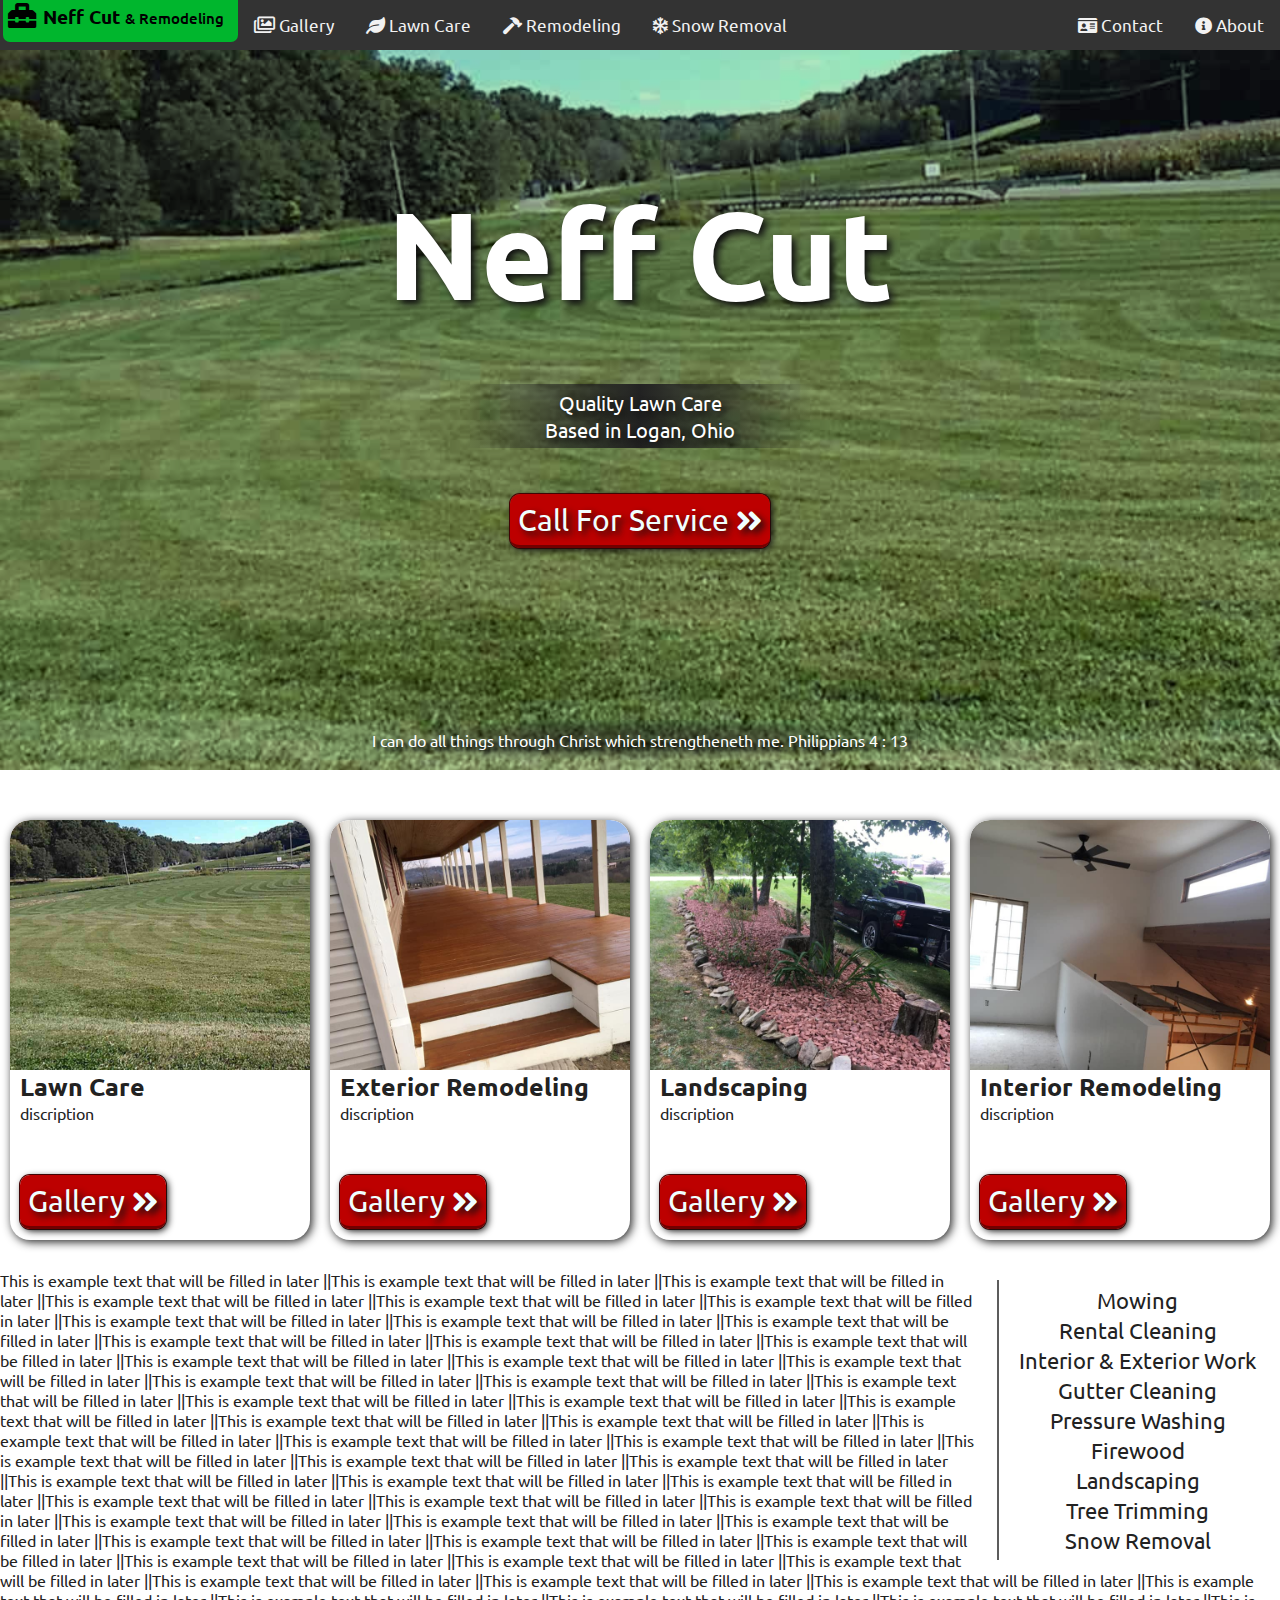
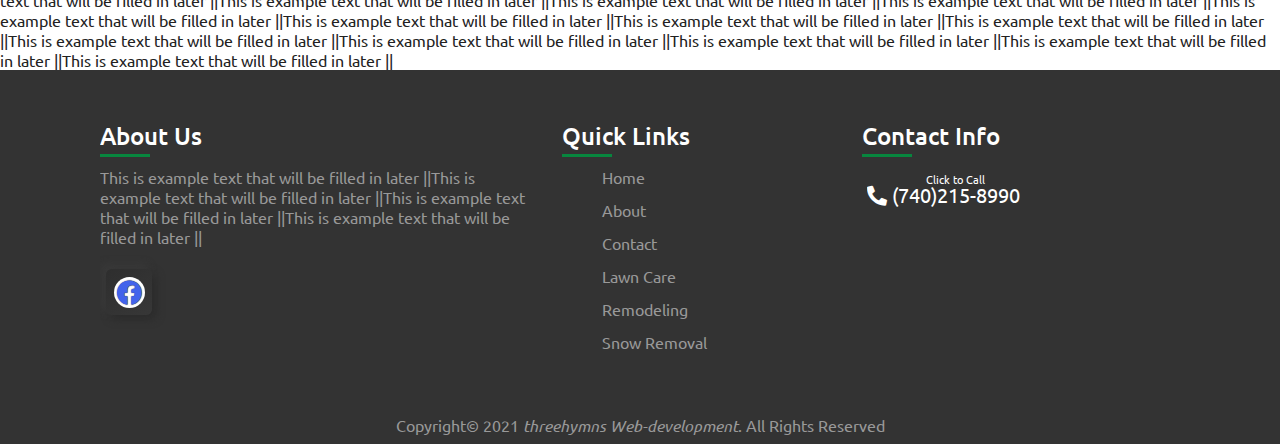
==== index.html @ cfd27150 "Added Gallery page and started work on About page" ====
<!DOCTYPE html>
<html lang="en">

<head>
    <meta charset="UTF-8">
    <meta name="viewport" content="width=device-width, initial-scale=1.0">
    <!-- Windows Tile -->
    <meta name="msapplication-TileColor" content="#aaa">
    <meta name="msapplication-TileImage" content="./favicon.svg">
    <!-- Link tags -->
    <link rel="stylesheet" href="./css/styles.css">
    <!--<link rel="stylesheet" type="text/css" src="./css/fontawsome.css"></link>-->
    <link rel="shortcut icon" href="./favicon.svg" type="image/x-icon">
    <link rel="apple-touch-icon" sizes="180x180" href="/apple-touch-icon.png">
    <link rel="icon" type="image/png" sizes="32x32" href="/favicon-32x32.png">
    <link rel="icon" type="image/png" sizes="16x16" href="/favicon-16x16.png">
    <link rel="manifest" href="/site.webmanifest">
    <!--[if IE]>
    <link rel="stylesheet" type="text/css" href="IE.css" />
    <![endif]-->

    <title>Neff Cut Lawn Care & Remodeling</title>
</head>

<body>


    <div class="topnav" id="myTopnav">
        <a href="./index.html" class="active"><i class="fa fa-toolbox fa-lg"></i> <b>Neff Cut </b><span
                class="small ">&amp; Remodeling</span></a>
        <a href="/gallery/"><i class="far fa-images"></i> Gallery</a>
        <a href="./lawn-care.html"><i class="fa fa-leaf"></i> Lawn Care</a>
        <a href="./remodeling.html"><i class="fa fa-hammer"></i> Remodeling</a>
        <a href="./snow-removal.html"><i class="far fa-snowflake fa-1x"></i> Snow Removal</a>
        <a href="./about.html" class="float-right"><i class="fa fa-info-circle"></i> About</a>
        <a href="./contact.html" class="float-right "><i class="fa fa-id-card"></i> Contact</a>
        <a href="javascript:void(0);" class="icon" onclick="menu()">
            <i class="fa fa-bars"><span style="position: absolute; color: transparent; opacity: 0;"
                    aria-haspopup="menu"> Click to Open Menu</span></i>
        </a>

        <script>
            function menu() {
                var x = document.getElementById("myTopnav");
                if (x.className === "topnav") {
                    x.className += "responsive";
                } else {
                    x.className = "topnav";
                }
            }
        </script>
    </div>

    <div class="main-content">
        <div class="hero">
            <h1>Neff Cut</h1>
            <summary>Quality Lawn Care<br> Based in Logan, Ohio</summary>
            <div><a href="# ">Call For Service <i class="fas fa-angle-double-right"></i></a></div>

            <div class="bible">
                <p class="bible-inner">I can do all things through Christ which strengtheneth me. Philippians 4 : 13</p>
            </div>

        </div>

        <div class="content">

            <div class="cards">
                <div class="item-card">
                    <div class="img">
                        <img src="./img/neff-cut-lawn.jpg" alt="" class="sixteen-to-nine">
                    </div>
                    <h2>Lawn Care</h2>
                    <p>discription</p>
                    <a href="#">Gallery <i class="fas fa-angle-double-right"></i></a>
                </div>
                <div class="item-card">
                    <div class="img ">
                        <img src="./img/Deck.jpg " alt="Deck">
                    </div>

                    <h2>Exterior Remodeling</h2>
                    <p>discription</p>
                    <a href="# ">Gallery <i class="fas fa-angle-double-right "></i></a>

                </div>
                <div class="item-card">
                    <div class="img ">
                        <img src="./img/Landscaping.jpg" alt=" ">
                    </div>

                    <h2>Landscaping</h2>
                    <p>discription</p>
                    <a href="#">Gallery <i class="fas fa-angle-double-right"></i></a>
                </div>
                <div class="item-card">
                    <div class="img">
                        <img src="./img/interior-remodeling.jpg" alt="">
                    </div>

                    <h2>Interior Remodeling</h2>
                    <p>discription</p>
                    <a href="# ">Gallery <i class="fas fa-angle-double-right"></i></a>
                </div>
            </div>

        </div>
        <aside>Mowing <br> Rental Cleaning <br> Interior & Exterior Work <br> Gutter Cleaning <br> Pressure Washing <br>
            Firewood <br> Landscaping <br> Tree Trimming <br> Snow Removal</aside>

        <p>This is example text that will be filled in later ||This is example text that will be filled in later ||This
            is example text that will be filled in later ||This is example text that will be filled in later ||This is
            example text that will be filled in later ||This is example text that will be filled in later ||This is
            example text that will be filled in later ||This is example text that will be filled in later ||This is
            example text that will be filled in later ||This is example text that will be filled in later ||This is
            example text that will be filled in later ||This is example text that will be filled in later ||This is
            example text that will be filled in later ||This is example text that will be filled in later ||This is
            example text that will be filled in later ||This is example text that will be filled in later ||This is
            example text that will be filled in later ||This is example text that will be filled in later ||This is
            example text that will be filled in later ||This is example text that will be filled in later ||This is
            example text that will be filled in later ||This is example text that will be filled in later ||This is
            example text that will be filled in later ||This is example text that will be filled in later ||This is
            example text that will be filled in later ||This is example text that will be filled in later ||This is
            example text that will be filled in later ||This is example text that will be filled in later ||This is
            example text that will be filled in later ||This is example text that will be filled in later ||This is
            example text that will be filled in later ||This is example text that will be filled in later ||This is
            example text that will be filled in later ||This is example text that will be filled in later ||This is
            example text that will be filled in later ||This is example text that will be filled in later ||This is
            example text that will be filled in later ||This is example text that will be filled in later ||This is
            example text that will be filled in later ||This is example text that will be filled in later ||This is
            example text that will be filled in later ||This is example text that will be filled in later ||This is
            example text that will be filled in later ||This is example text that will be filled in later ||This is
            example text that will be filled in later ||This is example text that will be filled in later ||This is
            example text that will be filled in later ||This is example text that will be filled in later ||This is
            example text that will be filled in later ||This is example text that will be filled in later ||This is
            example text that will be filled in later ||This is example text that will be filled in later ||This is
            example text that will be filled in later ||This is example text that will be filled in later ||This is
            example text that will be filled in later ||This is example text that will be filled in later ||This is
            example text that will be filled in later ||This is example text that will be filled in later ||This is
            example text that will be filled in later ||This is example text that will be filled in later ||</p>

    </div>

    <footer>
        <div class="footer-container ">
            <div class="sec aboutus ">
                <h2>About Us</h2>
                <p>This is example text that will be filled in later ||This is example text that will be filled in later
                    ||This is example text that will be filled in later ||This is example text that will be filled in
                    later ||</p>
                <ul class="sci ">
                    <li><a href="https://www.facebook.com/Neffcut" target="blank"><i class="fab fa-facebook"></i></a>
                    </li>
                </ul>
            </div>
            <div class="sec quickLinks ">
                <h2>Quick Links</h2>
                <ul>
                    <li><a href="# ">Home</a></li>
                    <li><a href="# ">About</a></li>
                    <li><a href="# ">Contact</a></li>
                    <li><a href="# ">Lawn Care</a></li>
                    <li><a href="# ">Remodeling</a></li>
                    <li><a href="# ">Snow Removal</a></li>
                </ul>
            </div>
            <div class="sec contact ">
                <h2>Contact Info</h2>
                <ul class="info ">
                    <li>
                        <p><a href="tel:17402158990 "><i class="fas fa-phone"></i> (740)215-8990</a></p>

                    </li>
                </ul>
            </div>
        </div>
    </footer>
    <div class="copyrightText">
        <p>Copyright&copy; 2021 <em>threehymns Web-development</em>. All Rights Reserved</p>
    </div>
    <div class="IE">This website is not fully compatable with your browser, Please view this website with a moderen
        browser such as <a href="https://www.microsoft.com/en-us/edge"><i class="fab fa-edge"></i> Microsoft Edge</a>
    </div>

</body>

</html>
---- css/styles.css ----
@import url("https://fonts.googleapis.com/css2?family=Ubuntu&display=swap");
:root {
  --blue: rgb(7, 134, 62);
}

* {
  font-family: "Ubuntu", sans-serif;
  margin: 0;
  scroll-behavior: smooth;
}

html,
body {
  min-height: 100vh;
}

body {
  color: #222;
  width: 100%;
}

::selection {
  background-color: rgba(3, 150, 67, 0.5);
}
/***********
Main Styles
***********/

.hero h1 {
  padding-top: 10%;
  color: #fff;
  text-align: center;
  font-size: 4em;
}

.about-content {
  width: 60%;
  padding: 50px;
  border-radius: 10px;
  /* background-color: rgba(#ffffff, 0.4); */
  margin: 30px auto;
  align-self: center;
  border: 2px solid var(--blue);
  /* backdrop-filter: blur(1.5rem); */
  z-index: 30;
  background: rgba(255, 255, 255, 0.123);
  box-shadow: 0 8px 32px 0 rgba(31, 38, 135, 0.37);
  backdrop-filter: blur(4px);
  -webkit-backdrop-filter: blur(4px);
  border-radius: 10px;
  border: 1px solid rgba(255, 255, 255, 0.18);
}

.flex-container::before {
  content: "";
  width: 99%;
  height: 99%;
  background: linear-gradient(180deg, hsla(146, 90%, 28%, 1) 10%, rgb(0, 0, 0) 60%);
  /* border: 2px solid var(--blue); */
  position: absolute;
  top: 0;
  left: 0;
  z-index: -20;
  clip-path: circle(8% at 15% 17%);
  animation: before 3s infinite alternate;
}

.flex-container::after {
  content: "";
  width: 99%;
  height: 99vh;
  background: linear-gradient(180deg, hsla(146, 90%, 28%, 1) 30%, rgb(0, 0, 0) 63%);
  /* border: 2px solid var(--blue); */
  position: absolute;
  top: 0;
  left: 0;
  z-index: -20;
  clip-path: circle(12% at 85% 35%);
  animation: after 3s 2s infinite alternate;
}

@keyframes after {
  from {
    clip-path: circle(12% at 85% 35%);
  }
  to {
    clip-path: circle(12% at 85.5% 36%);
  }
}

@keyframes before {
  from {
    clip-path: circle(8% at 17% 17%);
  }
  to {
    clip-path: circle(8% at 16.5% 17.5%);
  }
}

/* 
.flex-container {
  width: 100%;
  display: flex;
  align-items: center;
} */

h1.about {
  text-align: center;
  font-size: 4em;
  margin-top: -20px;
}

aside {
  float: right;
  border-left: 2px solid rgb(92, 92, 92);
  padding: 5px 5px 5px 20px;
  display: flex;
  width: 20%;
  text-align: center;
  font-size: 1.4em;
  line-height: 30px;
  margin-top: 10px;
  margin-left: 20px;
}

.discription {
  margin: 20px;
  display: inline;
}

.main-content {
  width: 100%;
  overflow-y: visible;
}

.content {
  margin-top: 20px;
  width: 100%;
  overflow-y: visible;
}

.tel .phone-number {
  display: block;
  font-size: 12.5vw;
  text-align: center;
  text-decoration: none;
  color: #111;
  padding: 0;
}

.tel {
  display: block;
  padding: 16vh 0;
}

@media screen and (max-width: 526px) {
  .tel .phone-number {
    font-size: 12vw;
  }
}

/**********
 Item Cards
***********/

.cards {
  width: 100%;
  box-sizing: border-box;
  overflow-x: hidden;
  overflow-y: hidden;
  /* height: 490px;*/
  min-height: 480px;
  padding-top: 20px;
}

.item-card {
  position: relative;
  float: left;
  width: calc(25% - 20px);
  height: 400px;
  margin: 10px;
  /*margin-left: auto;*/
  border-radius: 20px;
  box-shadow: 2px 2px 10px rgb(34, 34, 34);
  overflow: hidden;
  padding-bottom: 20px;
  /* min-width: 300px;
  max-width: 400px;*/
  transition: transform 0.5s, box-shadow 0.5s;
}

.item-card:hover {
  transform: scale(1.07) rotate(-0.5deg) translate(0, -5px);
  box-shadow: 8px 8px 15px rgba(36, 36, 36, 0.63);
  z-index: 1;
  transition: transform 0.5s, box-shadow 0.5s;
}

.item-card div.img {
  height: 250px;
  overflow: hidden;
}

.item-card div.img img {
  width: 100%;
  border-radius: 20px 20px 0 0;
  margin: 0;
  overflow: auto;
  object-fit: fill;
  object-position: 0 -50px;
}

.item-card div.img img.sixteen-to-nine {
  height: 260px;
  width: auto;
  object-position: 0 -10px;
}

.item-card h2,
.item-card p,
.item-card a {
  margin-left: 10px;
}

.item-card a {
  /*margin-top: 30px;*/
  display: inline;
  position: relative;
  /* width: 50px;*/
  top: 60px;
}

.item-card h2 {
  font-size: 25px;
}

.card-inner {
  background: white;
  z-index: 1000;
}
/************
 Hero Styles
************/

.hero {
  background-image: url(../img/neff-cut-lawn.jpg);
  background-color: rgb(195, 230, 191);
  background-blend-mode: multiply;
  /* background-size: 100vw 100vh; */
  background-size: cover;
  background-repeat: no-repeat;
  background-attachment: fixed;
  width: 100%;
  height: calc(85vh);
  max-height: 720px;
  min-height: calc(10vw - 30px + 100px);
  position: relative;
  text-shadow: 4px 4px 7px #111;
  z-index: 0;
  transition: text-shadow 1s, font-size 1s, max-height 1s, background-size 0.2s;
}

.hero h1 {
  font-size: calc(10vh + 5vw - 30px);
  transition: padding 0.2s;
}

.hero summary {
  font-size: 20px;
  text-align: center;
  line-height: 27px;
  background-image: linear-gradient(
    to right,
    #ffffff00,
    #20202090,
    #222,
    #20202090,
    #ffffff00
  );
  color: #fff;
  margin: 40px 0 0 calc(50% - 175px);
  width: 350px;
  padding: 5px 0 5px 0;
}

.hero div,
.hero summary {
  text-align: center;
  margin-top: 6vh;
  color: #fff;
  /*transition: margin .3s;*/
}

.hero > div.bible {
  position: absolute;
  bottom: 10px;
  /* height: 50; */
  width: 100%;
  margin: 0;
  padding: 0;
  display: flex;
  justify-content: center;
  /*pointer-events: none;*/
  overflow: visible;
  z-index: -1;
}

.hero div.bible > p.bible-inner {
  /* text-justify: center;*/
  /*text-align: center;*/
  padding: 10px;
  background-image: radial-gradient(
    #00000079,
    #00000079,
    #0000004b,
    #00000000,
    #00000000
  );
  background-size: 95%;
  text-shadow: 4px 4px 3px #000000;
  overflow: visible;
}

/*
.hero > p:hover {
  margin-top: 54px;
  transition: margin .3s;
}*/

.hero a,
.item-card a {
  width: 300px;
  text-align: center;
  color: azure;
  font-size: 30px;
  text-decoration: none;
  text-shadow: 4px 4px 7px #111;
  padding: 8px;
  background-color: rgb(189, 0, 0);
  border-radius: 10px;
  box-shadow: 2px 2px 7px #111, 0 0 0 1px rgb(80, 0, 0);
  /* border: 1px solid rgb(114, 0, 0);*/
  border-top: 0 solid rgb(114, 0, 0);
  border-bottom: 3px solid rgb(114, 0, 0);
  /* b: sienna 1px solid;*/
  transform: translateY(0);
  transition: box-shadow 0.5s, font-size 0.5s, border-top 0.3s,
    border-bottom 0.3s, text-shadow 0.5s;
}

.hero a:hover,
.item-card a:hover {
  /* font-size: 30.5px; */
  text-shadow: 0px 0px 4px #111;
  /*border: 1.5px solid rgb(114, 0, 0);*/
  border-top: 4px solid rgb(114, 0, 0);
  border-bottom: 0 solid rgb(114, 0, 0);
  /* box-shadow: 5px 10px 20px #151515, 0 0 0 1px rgb(80, 0, 0); */
  /* box-sizing: content-box; */
  transform: translateY(20px);
  transition: box-shadow 0.5s, font-size 0.5s, border-top 0.3s,
    border-bottom 0.3s, text-shadow 0.5s, transform 0.3;
}

.hero a i,
.item-card a > i {
  margin-left: 0;
  transition: margin 0.4s;
  transform: translateY(1px);
}

.hero a:hover > i,
.item-card a:hover i {
  margin-left: 3px;
  animation-name: hero-button;
  transition: padding 0.4s;
  animation-duration: 0.8s;
  animation-fill-mode: forwards;
  animation-iteration-count: infinite;
}

@keyframes hero-button {
  0% {
    margin-left: 0;
    margin-right: 0;
  }
  20% {
    margin-left: 3px;
    margin-right: -3px;
  }
  30% {
    margin-left: 2px;
    margin-right: -2px;
  }
  40% {
    margin-left: 0px;
    margin-right: 0px;
  }
  60% {
    margin-left: 5px;
    margin-right: -5px;
  }
  80% {
    margin-left: 4px;
    margin-right: -4px;
  }
  100% {
    margin-left: 0px;
    margin-right: 0;
  }
}
/*.main-content {
  margin: 0 20% 0 20%;
  background-color: #999;
  height: 100%;
}*/

/***************
 Nav-Bar Styles
***************/

.topnav {
  background-color: #333;
  overflow: hidden;
  position: sticky !important;
  top: 0;
  width: 100%;
  min-height: 47px;
  z-index: 20000;
}

.topnav a.float-right {
  float: right;
}

.topnav a:first-child .small {
  font-size: 15px;
  font-weight: 500;
  font-stretch: narrower;
}
.topnav a:first-child i {
  font-size: 1.5em;
  position: absolute;
  left: 5px;
  top: 10px;
}
.topnav a:first-child {
  float: left;
  display: block;
  color: #f2f2f2;
  text-align: center;
  padding: 12px 14px;
  margin-left: 0px;
  text-decoration: none;
  font-size: 19px;
  padding-left: 40px;
}

.topnav a {
  float: left;
  display: block;
  color: #f2f2f2;
  text-align: center;
  padding: 14px 16px;
  text-decoration: none;
  font-size: 17px;
  transition: background-color 0.5s, margin-left 0.5s, transform 0.6s,
    border-radius 1s;
}
/* Change the color of links on hover */

.topnav a:hover {
  background-color: #ddd;
  color: black;
  border-radius: 0 0 7px 7px;
  margin-left: 3px;
  transform: translateY(-8px);
  transition: background-color 0.5s, margin-left 0.5s, transform 0.6s,
    border-radius 1s;
}

.topnav a:hover:first-child {
  background-color: rgb(0, 182, 45);
  color: black;
  border-radius: 0 0 7px 7px;
  transform: translateY(-8px);
  transition: background-color 0.5s, margin-left 0.5s, transform 0.6s,
    border-radius 1s, color 0.4s;
}
/* Add an active class to highlight the current page */

.topnav a.active {
  background-color: var(--blue);
  color: white;
}
/* Hide the link that should open and close the topnav on small screens */

.topnav .icon {
  display: none;
}
/*******
 Footer
*******/

footer {
  position: relative;
  max-width: 100%;
  overflow: hidden;
  width: 100%;
  height: auto;
  padding: 50px 100px;
  box-sizing: border-box;
  background: #333;
  display: flex;
  justify-content: space-between;
  flex-wrap: wrap;
}

footer .footer-container {
  box-sizing: border-box;
  display: flex;
  justify-content: space-between;
  flex-wrap: wrap;
  flex-direction: row;
  overflow: hidden;
}

footer .footer-container .sec {
  margin-right: 30px;
}

footer .footer-container .sec.aboutus {
  width: 40%;
}

footer .footer-container h2 {
  position: relative;
  color: #fff;
  font-weight: 500;
  margin-bottom: 15px;
}

footer .footer-container h2::after {
  content: "";
  position: absolute;
  bottom: -5px;
  left: 0;
  width: 50px;
  height: 3px;
  background: var(--blue);
}

footer .footer-container p {
  color: #999;
}

.sci {
  margin-top: 20px;
  margin-left: 0;
  display: flex;
  padding: 2px;
}

.sci li {
  list-style: none;
  margin: 0 4px;
}

.sci li a {
  display: block;
  width: 40px;
  height: 40px;
  padding: 3px;
  background: var(--blue);
  display: flex;
  justify-content: center;
  align-items: center;
  margin-right: 0;
  text-decoration: none;
  border-radius: 6px;
  /* border: 1px solid #ffffff44; */
  transition: background 0.3s, box-shadow 0.5s;
  margin-right: 30px;
  background: #333333;
  background: linear-gradient(145deg, #2e2e2e, #373737);
  box-shadow: 4px 4px 8px #2b2b2b, -4px -4px 8px #3b3b3b, inset 0 0 0 #2b2b2b,
    inset 0 0 0 #3b3b3b;
}

.sci li a:hover {
  background: rgb(255, 255, 255);
  transition: background 0.3s, box-shadow 0.5s;

  background: #333333;
  box-shadow: 0 0 0 #2b2b2b, 0 0 0 #3b3b3b, inset 4px 4px 8px #2b2b2b,
    inset -4px -4px 8px #3b3b3b;
}

.sci li a .fab {
  color: #4263eb;
  background: white;
  padding: 3px;
  border-radius: 50%;
  font-size: 25px;
  text-shadow: 0 0 1px #000;
  transition: color 0.3s, font-size 0.3s, background, 0.4s;
}

.sci li a:hover .fab {
  color: #fff;
  font-size: 22px;
  background: #4263eb;
  padding: 2px;
  /* text-shadow: 0px 0px 7px rgb(255, 255, 255); */
  transition: color 0.3s, font-size 0.3s, background, 0.4s;
}

.quickLinks {
  position: relative;
  width: 25%;
}

.quickLinks ul li {
  list-style: none;
}

.quickLinks ul li a {
  color: #999;
  text-decoration: none;
  margin-bottom: 10px;
  display: inline-block;
  transition: color 0.3s;
}

.quickLinks ul li a:hover {
  color: #fff;
  transition: color 0.3s;
}

.quickLinks ul li a::after {
  content: "";
  display: block;
  bottom: -20px;
  /*left: 5px;*/
  width: 0;
  height: 3px;
  background: var(--blue);
  transition: width 0.5s ease;
}

.quickLinks ul li a:hover::after {
  height: 3px;
  width: 100%;
  /*left: 5px;*/
  background-color: var(--blue);
  transition: width 0.5s ease;
}

.contact {
  width: calc(35% - 60px);
  margin-right: 0 !important;
}

.contact .info {
  position: relative;
  list-style: none;
  padding: 5px;
  margin-left: 0;
  margin-block-start: 0;
}

.contact .info li {
  display: block;
  padding-top: 10px;
  padding-right: 0;
  overflow: hidden;
}

.contact .info li a {
  color: #fff;
  font-size: 20px;
  text-decoration: none;
  overflow: hidden;
}

.contact .info li a::after {
  content: " Click to Call";
  position: absolute;
  font-size: 11px;
  bottom: 26px;
  left: 20%;
}

.contact .info li a::before {
  content: "";
  position: absolute;
  bottom: 0;
  left: 5px;
  width: 0;
  height: 3px;
  background-color: var(--blue);
  transition: width 0.8s ease;
}

.contact .info li a:hover::before {
  height: 3px;
  width: 50%;
  left: 5px;
  background-color: var(--blue);
  transition: width 0.8s ease;
}
.copyrightText {
  width: 100%;
  max-width: 100vw;
  background: #333;
  padding: 0 0 8px 0;
  text-align: center;
  color: #999;
}

@media (max-width: 991px) {
  footer {
    padding: 40px;
  }
  footer .footer-container {
    flex-direction: column;
  }
  footer .footer-container .sec {
    margin-right: 0;
    margin-bottom: 40px;
  }
  footer .footer-container .sec.aboutus,
  footer .footer-container .sec.quickLinks,
  footer .footer-container .sec.contact {
    width: 100%;
  }
}

/*scrollbar*/

html {
  --scrollbarBG: rgb(221, 235, 241);
  --thumbBG: var(--blue);
}

body::-webkit-scrollbar {
  width: 12px;
}

body {
  scrollbar-width: thin;
  scrollbar-color: var(--thumbBG) var(--scrollbarBG);
}

body::-webkit-scrollbar-track {
  background: var(--scrollbarBG);
}

body::-webkit-scrollbar-thumb {
  background-color: var(--thumbBG);
  border-radius: 8px;
  border: 3px solid var(--scrollbarBG);
}
/*::-webkit-scrollbar {background-color: #ffffff; width: 25px; padding: 4px;}

::-webkit-scrollbar-track-piece {
  width: 15px;
  background-color: #ff0000;
  padding: 3px;
}

::-webkit-scrollbar-track {width: 13px; padding: 4px;}

::-webkit-scrollbar-thumb {
  background-color: black;
  border-radius: 20px;
  
  border-style: solid;
  border-image: linear-gradient(to top, var(--blue), rgba(7, 134, 62, 0.527));
  /*background-image: linear-gradient(to bottom, #ffffff00, #20202090, rgba(34, 34, 34, 0.562), #20202090, #ffffff00)
  background-image: linear-gradient(to bottom, var(--blue), rgba(7, 134, 62, 0.527));
  /*width: 15px;
  margin: 3px;
}*/

/***************************
 Microsoft Internet Explorer
***************************/

.IE {
  display: none;
}

@media all and (-ms-high-contrast: none), (-ms-high-contrast: active) {
  /* IE10+ CSS */
  .topnav {
    position: fixed;
  }
  .hero summary {
    background-color: rgba(39, 39, 39, 0.575);
    background-image: none;
    border-radius: 10px;
    line-height: 40px;
    margin: 0;
    padding: 5px;
  }

  .IE {
    display: block !important;
    position: fixed;
    width: 30%;
    background: #ffffff;
    bottom: 20px;
    border-radius: 20px;
    padding: 20px;
    margin-left: 35%;
    box-shadow: 0 0 40px rgb(0, 0, 0);
    z-index: 200;
    text-align: center;
    line-height: 20px;
    opacity: 0.85;
  }
  .IE a {
    color: rgb(0, 133, 133);
  }
  .IE a:visited {
    color: rgb(0, 133, 133);
  }
  .hero {
    text-align: center;
  }
}

/*****************
 Responsive Styles
******************/

@media screen and (max-width: 1349px) {
  /*.item-card {
    width: 25%;
    max-width: 390px;
  }*/
}

@media screen and (max-width: 615px) {
  aside {
    width: 50%;
    margin: 5px 25%;
    text-align: center;
    padding: 10px 0;
    display: block;
    border-top: 1px solid;
    border-bottom: 1px solid;
    border-left: none;
    box-sizing: border-box;
  }
}

@media screen and (max-width: 970px) {
  .hero {
    /*background-image: url(../neff-cut-lawn.jpg);*/
    background-color: rgb(195, 230, 191);
    background-blend-mode: multiply;
    /* background-size: 100vw 100vh; */
    background-size: cover;
    /* background-repeat: no-repeat; */
    background-attachment: fixed;
    width: 100%;
    /*height: 100vh;*/
    /* max-height: 500px; */
    transition: text-shadow 1s, font-size 1s, max-height 1s,
      background-size 0.2s;
  }
  .item-card {
    width: 90%;
    margin-left: auto;
    margin-right: auto;
    margin-top: 20px;
    max-width: 400px;
  }
  .item-card:not(:first-child) img {
    transform: translate(0, -50px);
  }
  .item-card:last-child {
    margin-bottom: 40px;
  }
  .cards {
    display: flex;
    flex-wrap: wrap;
    /* overflow: auto; */
  }
}
/* When the screen is less than 600 pixels wide, hide all links, except for the first one ("Home"). Show the link that contains should open and close the topnav (.icon) */
@media screen and (max-height: 530px) {
  .hero h1 {
    padding-top: 2vh;
    transition: padding 0.2s;
  }
}

@media screen and (max-width: 910px) {
  .topnav a:not(:nth-child(1)) {
    display: none;
  }
  .topnav a.icon {
    float: right;
    display: block;
    border: 1px solid white;
    border-top: none;
    padding: 11px;
    margin-right: 3px;
    border-radius: 0 0 2px 2px;
    background-color: #282828;
    transition: background-color 0.5s, margin-left 0.5s, padding 0.6s,
      border-radius 1s, color 0.4s, transform 0.4s;
  }

  .topnav a.icon:hover {
    background-color: #ddd;
    color: black;
    border-radius: 0 0 7px 7px;
    margin-left: 3px;
    /* padding-bottom: 14px;*/
    transition: background-color 0.5s, margin-left 0.5s, padding 0.6s,
      border-radius 1s, color 0.4s, transform 0.4s;
  }

  /* The "responsive" class is added to the topnav with JavaScript when the user clicks on the icon. This class makes the topnav look good on small screens (display the links vertically instead of horizontally) */

  .topnav.responsive {
    position: relative;
  }
  .topnav.responsive a.icon {
    position: absolute;
    right: 0;
    top: 0;
    float: right;
    display: block;
    border: 1px solid white;
    border-top: none;
    padding: 11px;
    margin-right: 3px;
    border-radius: 0 0 2px 2px;
    background-color: #282828;
    transition: background-color 0.5s, margin-left 0.5s, padding 0.6s,
      border-radius 1s, color 0.4s, transform 0.4s;
  }
  .topnav.responsive a.icon:hover {
    background-color: #ddd;
    color: black;
    border-radius: 0 0 7px 7px;
    margin-left: 3px;
    /*   padding-bottom: 14px;*/
    transition: background-color 0.5s, margin-left 0.5s, padding 0.6s,
      border-radius 1s, color 0.4s, transform 0.4s;
  }
  .topnav.responsive a {
    float: none;
    display: block;
    text-align: left;
    margin-right: 3px;
  }
  .topnav.responsive a:nth-child(2) {
    margin-top: 10px;
  }
  .topnav a.float-right {
    float: left;
    margin-top: 10px;
    margin: 8px 0 5px 5px;
    border-radius: 5px;
  }
  .topnav a:hover {
    background-color: #ddd;
    color: black;
    border-radius: 0 0 7px 7px;
    margin-left: 3px;
    padding-bottom: 14px;
    transition: background-color 0.5s, margin-left 0.5s, padding 0.6s,
      border-radius 1s, color 0.4s, transform 0.4s;
  }
}

/***********
 Font Awsome
***********/

.fa,
.fab,
.fal,
.far,
.fas {
  -moz-osx-font-smoothing: grayscale;
  -webkit-font-smoothing: antialiased;
  display: inline-block;
  font-style: normal;
  font-variant: normal;
  text-rendering: auto;
  line-height: 1;
}

.fa-1x {
  font-size: 1em;
}

.fa-toolbox:before {
  content: "\f552";
}

.fa-leaf:before {
  content: "\f06c";
}
.fa-hammer:before {
  content: "\f6e3";
}

.fa-snowflake::before {
  content: "\f2dc";
}
.fa-phone::before {
  content: "\f879";
}

.fa-info-circle:before {
  content: "\f05a";
}

.fa-id-card:before {
  content: "\f2c2";
}

.fa-bars:before {
  content: "\f0c9";
}

.fa-angle-double-right:before {
  content: "\f101";
}
.fa-images:before {
  content: "\f302"; 
  font-size: 1.1em;
}

.fa-facebook::before {
  content: "\f09a";
}

.fa-edge:before {
  content: "\f282";
}

@font-face {
  font-family: "Font Awesome 5 Brands";
  font-style: normal;
  font-weight: 400;
  font-display: block;
  src: url("../fontawesome-free-5.15.2-web/webfonts\fa-brands-400.eot");
  src: url("../fontawesome-free-5.15.2-web/webfonts/fa-brands-400.eot?#iefix")
      format("embedded-opentype"),
    url("../fontawesome-free-5.15.2-web/webfonts/fa-brands-400.woff2")
      format("woff2"),
    url("../fontawesome-free-5.15.2-web/webfonts/fa-brands-400.woff")
      format("woff"),
    url("../fontawesome-free-5.15.2-web/webfonts/fa-brands-400.ttf")
      format("truetype"),
    url("../fontawesome-free-5.15.2-web/webfonts/fa-brands-400.svg#fontawesome")
      format("svg");
}

.fab {
  font-family: "Font Awesome 5 Brands";
  font-weight: 400;
}

@font-face {
  font-family: "Font Awesome 5 Free";
  font-style: normal;
  font-weight: 400;
  font-display: block;
  src: url("../fontawesome-free-5.15.2-web/webfonts/fa-regular-400.eot");
  src: url("../fontawesome-free-5.15.2-web/webfonts/fa-regular-400.eot?#iefix")
      format("embedded-opentype"),
    url("../fontawesome-free-5.15.2-web/webfonts/fa-regular-400.woff2")
      format("woff2"),
    url("../fontawesome-free-5.15.2-web/webfonts/fa-regular-400.woff")
      format("woff"),
    url("../fontawesome-free-5.15.2-web/webfonts/fa-regular-400.ttf")
      format("truetype"),
    url("../fontawesome-free-5.15.2-web/webfonts/fa-regular-400.svg#fontawesome")
      format("svg");
}

.far {
  font-family: "Font Awesome 5 Free";
  font-weight: 400;
}

@font-face {
  font-family: "Font Awesome 5 Free";
  font-style: normal;
  font-weight: 900;
  font-display: block;
  src: url("../fontawesome-free-5.15.2-web/webfonts/fa-solid-900.eot");
  src: url("../fontawesome-free-5.15.2-web/webfonts/fa-solid-900.eot?#iefix")
      format("embedded-opentype"),
    url("../fontawesome-free-5.15.2-web/webfonts/fa-solid-900.woff2")
      format("woff2"),
    url("../fontawesome-free-5.15.2-web/webfonts/fa-solid-900.woff")
      format("woff"),
    url("../fontawesome-free-5.15.2-web/webfonts/fa-solid-900.ttf")
      format("truetype"),
    url("../fontawesome-free-5.15.2-web/webfonts/fa-solid-900.svg#fontawesome")
      format("svg");
}

.fa,
.fas {
  font-family: "Font Awesome 5 Free";
  font-weight: 900;
}
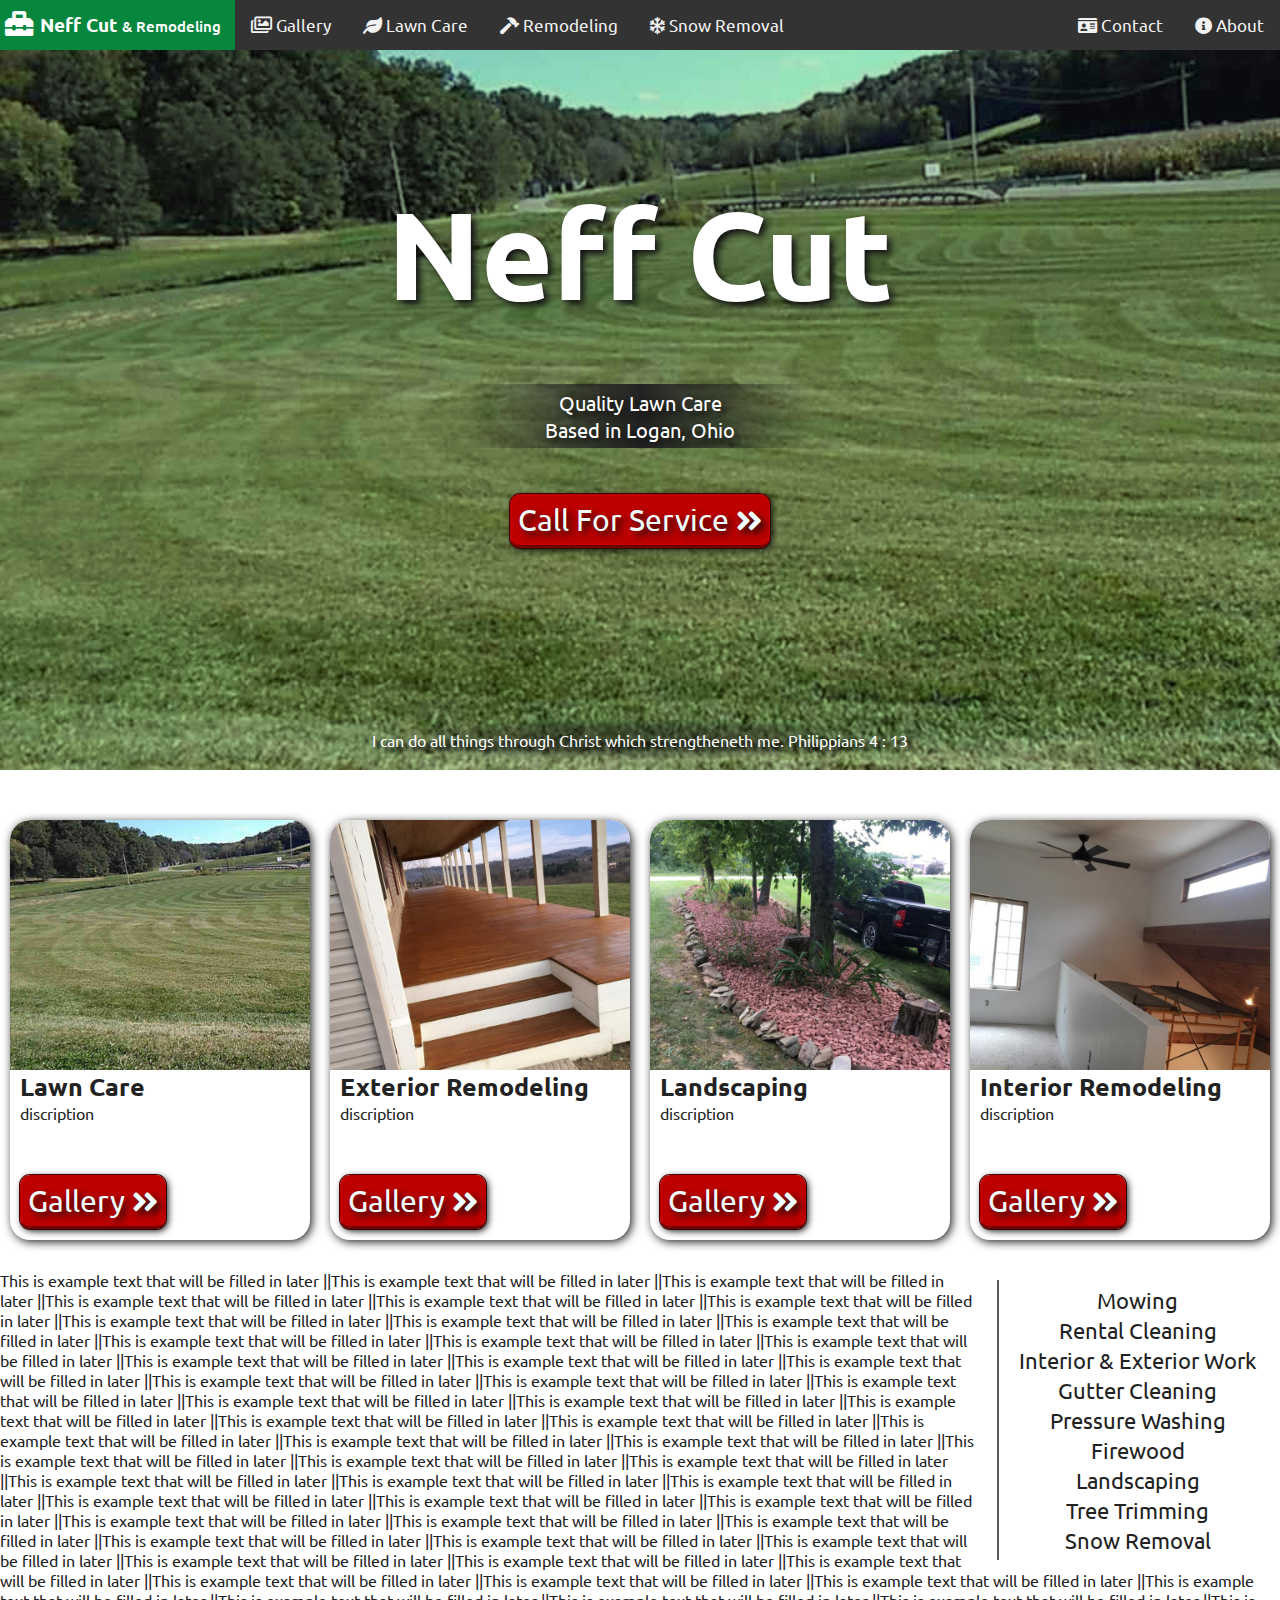
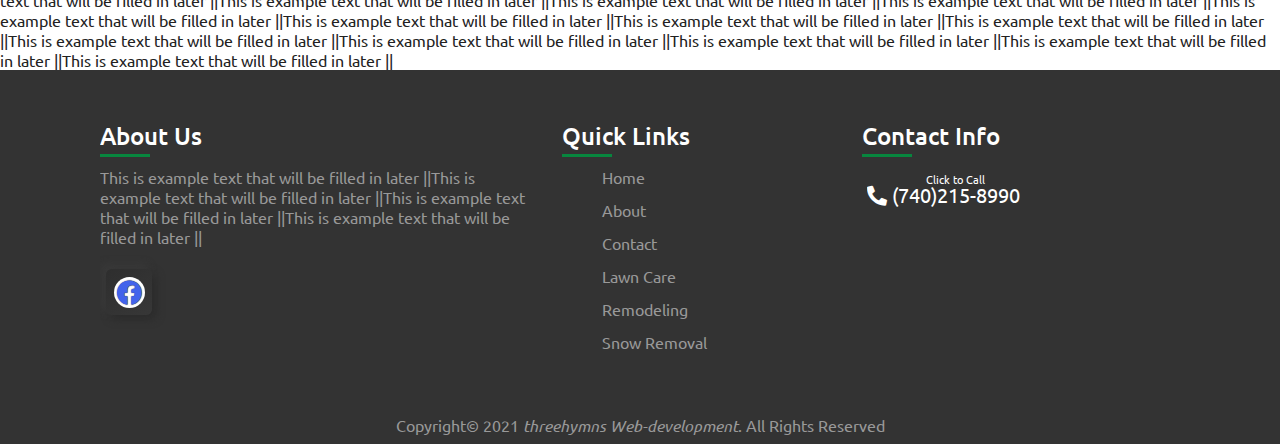
==== commit c210dd56: "Added Many Changes and Improvements" ====
--- a/index.html
+++ b/index.html
@@ -25,15 +25,15 @@
 <body>
 
 
-    <div class="topnav" id="myTopnav">
-        <a href="./index.html" class="active"><i class="fa fa-toolbox fa-lg"></i> <b>Neff Cut </b><span
+    <div class="topnav " id="myTopnav">
+        <a href="./" class="active"><i class="fa fa-toolbox fa-lg"></i> <b>Neff Cut </b><span
                 class="small ">&amp; Remodeling</span></a>
         <a href="/gallery/"><i class="far fa-images"></i> Gallery</a>
-        <a href="./lawn-care.html"><i class="fa fa-leaf"></i> Lawn Care</a>
-        <a href="./remodeling.html"><i class="fa fa-hammer"></i> Remodeling</a>
-        <a href="./snow-removal.html"><i class="far fa-snowflake fa-1x"></i> Snow Removal</a>
-        <a href="./about.html" class="float-right"><i class="fa fa-info-circle"></i> About</a>
-        <a href="./contact.html" class="float-right "><i class="fa fa-id-card"></i> Contact</a>
+        <a href="./lawn-care/"><i class="fa fa-leaf"></i> Lawn Care</a>
+        <a href="./remodeling/"><i class="fa fa-hammer"></i> Remodeling</a>
+        <a href="./snow-removal/"><i class="far fa-snowflake fa-1x"></i> Snow Removal</a>
+        <a href="./about/" class="float-right"><i class="fa fa-info-circle"></i> About</a>
+        <a href="./contact/" class="float-right "><i class="fa fa-id-card"></i> Contact</a>
         <a href="javascript:void(0);" class="icon" onclick="menu()">
             <i class="fa fa-bars"><span style="position: absolute; color: transparent; opacity: 0;"
                     aria-haspopup="menu"> Click to Open Menu</span></i>
@@ -43,7 +43,7 @@
             function menu() {
                 var x = document.getElementById("myTopnav");
                 if (x.className === "topnav") {
-                    x.className += "responsive";
+                    x.className = "topnav responsive";
                 } else {
                     x.className = "topnav";
                 }
@@ -62,7 +62,7 @@
             </div>
 
         </div>
-
+        <noscript>This Site Requires Javascript in order to function properly. <br> Please Enable Javascript in Your Browser</noscript>
         <div class="content">
 
             <div class="cards">
--- a/css/styles.css
+++ b/css/styles.css
@@ -31,6 +31,17 @@
   color: #fff;
   text-align: center;
   font-size: 4em;
+}
+
+noscript {
+  text-align: center;
+  display: block;
+  background-color: #eb4242;
+  padding: 10px;
+  border: 2px solid #830000;
+  margin: 10px 50px 0 50px;
+  list-style: 1.3em;
+  font-weight: 800;
 }
 
 .about-content {
@@ -43,19 +54,20 @@
   border: 2px solid var(--blue);
   /* backdrop-filter: blur(1.5rem); */
   z-index: 30;
-  background: rgba(255, 255, 255, 0.123);
+  background-color: rgba(255, 255, 255, 0);
   box-shadow: 0 8px 32px 0 rgba(31, 38, 135, 0.37);
-  backdrop-filter: blur(4px);
-  -webkit-backdrop-filter: blur(4px);
+  backdrop-filter: blur(5px);
+  -webkit-backdrop-filter: blur(5px);
   border-radius: 10px;
+  background-image: url(var(--glass));
   border: 1px solid rgba(255, 255, 255, 0.18);
 }
 
-.flex-container::before {
+.glass-background::before {
   content: "";
   width: 99%;
   height: 99%;
-  background: linear-gradient(180deg, hsla(146, 90%, 28%, 1) 10%, rgb(0, 0, 0) 60%);
+  background: linear-gradient(180deg, hsla(146, 90%, 28%, 1) 15%, rgb(0, 0, 0) 37%);
   /* border: 2px solid var(--blue); */
   position: absolute;
   top: 0;
@@ -65,26 +77,26 @@
   animation: before 3s infinite alternate;
 }
 
-.flex-container::after {
+.glass-background::after {
   content: "";
   width: 99%;
   height: 99vh;
-  background: linear-gradient(180deg, hsla(146, 90%, 28%, 1) 30%, rgb(0, 0, 0) 63%);
+  background: linear-gradient(180deg, hsla(146, 90%, 28%, 1) 40%, rgb(0, 0, 0) 83%);
   /* border: 2px solid var(--blue); */
   position: absolute;
   top: 0;
   left: 0;
   z-index: -20;
-  clip-path: circle(12% at 85% 35%);
+  clip-path: circle(12% at 85% 55%);
   animation: after 3s 2s infinite alternate;
 }
 
 @keyframes after {
   from {
-    clip-path: circle(12% at 85% 35%);
+    clip-path: circle(12% at 85% 55%);
   }
   to {
-    clip-path: circle(12% at 85.5% 36%);
+    clip-path: circle(12% at 85.5% 56%);
   }
 }
 
@@ -98,13 +110,13 @@
 }
 
 /* 
-.flex-container {
+.glass-background {
   width: 100%;
   display: flex;
   align-items: center;
 } */
 
-h1.about {
+h1.page-title {
   text-align: center;
   font-size: 4em;
   margin-top: -20px;
@@ -139,25 +151,75 @@
   overflow-y: visible;
 }
 
-.tel .phone-number {
+.contact-title {
+  font-size: calc(10vh + 5vw - 70px);
+  text-align: center;
+  margin: 10px 0 0 0;
+  width: 100%;
+}
+
+.contact-item a {
   display: block;
-  font-size: 12.5vw;
+  width: 100%;
+  font-size: 5vw;
   text-align: center;
   text-decoration: none;
-  color: #111;
+  color: #222;
   padding: 0;
-}
-
-.tel {
+  transition: color 0.7s;
+}
+
+.contact-item {
   display: block;
-  padding: 16vh 0;
-}
-
+  padding: 6vh 0 0 0;
+  width: 100%;
+}
+
+.contact-item:last-child {
+  padding: 6vh 0 6vh 0;
+}
+
+.contact-item a:after {
+  position: absolute;
+  display: block;
+  text-align: center;
+  width: 100%;
+  font-size: 1.8vw;
+  transform: translateY(-50px);
+  opacity: 0;
+  transition: opacity 0.25s, transform 0.5s, font-size 0.4s;
+}
+
+.contact-item a:hover:after {
+  transform: translateY(0);
+  opacity: 1;
+  font-size: 2vw;
+  transition: opacity 0.6s, transform 0.5s, font-size 0.4s;
+}
+.contact-item a:hover {
+  color: rgb(0, 104, 173);
+  transition: color 0.7s;
+}
+
+.phone-number:after {
+  content: "Call Ryan";
+}
+
+.email:after {
+  content: "Send an email to Neff Cut";
+}
+
+.messenger:after {
+  content: "Chat with Ryan on Messenger";
+}
+
+
+/*
 @media screen and (max-width: 526px) {
-  .tel .phone-number {
+  .contact .phone-number {
     font-size: 12vw;
   }
-}
+}*/
 
 /**********
  Item Cards
@@ -358,8 +420,7 @@
   /* box-shadow: 5px 10px 20px #151515, 0 0 0 1px rgb(80, 0, 0); */
   /* box-sizing: content-box; */
   transform: translateY(20px);
-  transition: box-shadow 0.5s, font-size 0.5s, border-top 0.3s,
-    border-bottom 0.3s, text-shadow 0.5s, transform 0.3;
+  transition: box-shadow 0.5s, font-size 0.5s, border 0.3s, text-shadow 0.5s, transform 0.3;
 }
 
 .hero a i,
@@ -454,6 +515,8 @@
   text-decoration: none;
   font-size: 19px;
   padding-left: 40px;
+  transition: background-color 0.5s, margin-left 0.5s, transform 0.6s,
+    border-radius 1s, color 0.4s, width 1s;
 }
 
 .topnav a {
@@ -480,12 +543,11 @@
 }
 
 .topnav a:hover:first-child {
-  background-color: rgb(0, 182, 45);
   color: black;
   border-radius: 0 0 7px 7px;
   transform: translateY(-8px);
   transition: background-color 0.5s, margin-left 0.5s, transform 0.6s,
-    border-radius 1s, color 0.4s;
+    border-radius 1s, color 0.4s, width 1s;
 }
 /* Add an active class to highlight the current page */
 
@@ -897,20 +959,28 @@
     transition: padding 0.2s;
   }
 }
-
+  .topnav a:first-child {
+    transition: background-color 0.5s, margin-left 0.5s, transform 0.6s,
+    border-radius 1s, color 0.4s, width 1s !important;
+  }
 @media screen and (max-width: 910px) {
   .topnav a:not(:nth-child(1)) {
-    display: none;
+    /* display: none; */
+    position: absolute;
+    opacity: 0;
+    /* transition: opacity 1s !important; */
   }
   .topnav a.icon {
     float: right;
     display: block;
+    position: relative;
     border: 1px solid white;
     border-top: none;
     padding: 11px;
     margin-right: 3px;
     border-radius: 0 0 2px 2px;
     background-color: #282828;
+    opacity: 1;
     transition: background-color 0.5s, margin-left 0.5s, padding 0.6s,
       border-radius 1s, color 0.4s, transform 0.4s;
   }
@@ -924,6 +994,7 @@
     transition: background-color 0.5s, margin-left 0.5s, padding 0.6s,
       border-radius 1s, color 0.4s, transform 0.4s;
   }
+
 
   /* The "responsive" class is added to the topnav with JavaScript when the user clicks on the icon. This class makes the topnav look good on small screens (display the links vertically instead of horizontally) */
 
@@ -957,8 +1028,12 @@
   .topnav.responsive a {
     float: none;
     display: block;
+    position: relative;
     text-align: left;
     margin-right: 3px;
+    opacity: 1;
+    transition: opacity 1.5s, background-color 0.5s, margin-left 0.5s, padding 0.7s,
+    border-radius 1s, color 0.7s, transform 0.7s !important;
   }
   .topnav.responsive a:nth-child(2) {
     margin-top: 10px;
@@ -1038,6 +1113,13 @@
 .fa-images:before {
   content: "\f302"; 
   font-size: 1.1em;
+}
+.fa-envelope:before {
+  content: "\f0e0"; 
+}
+
+.fa-facebook-messenger:before {
+  content: "\f39f"; 
 }
 
 .fa-facebook::before {
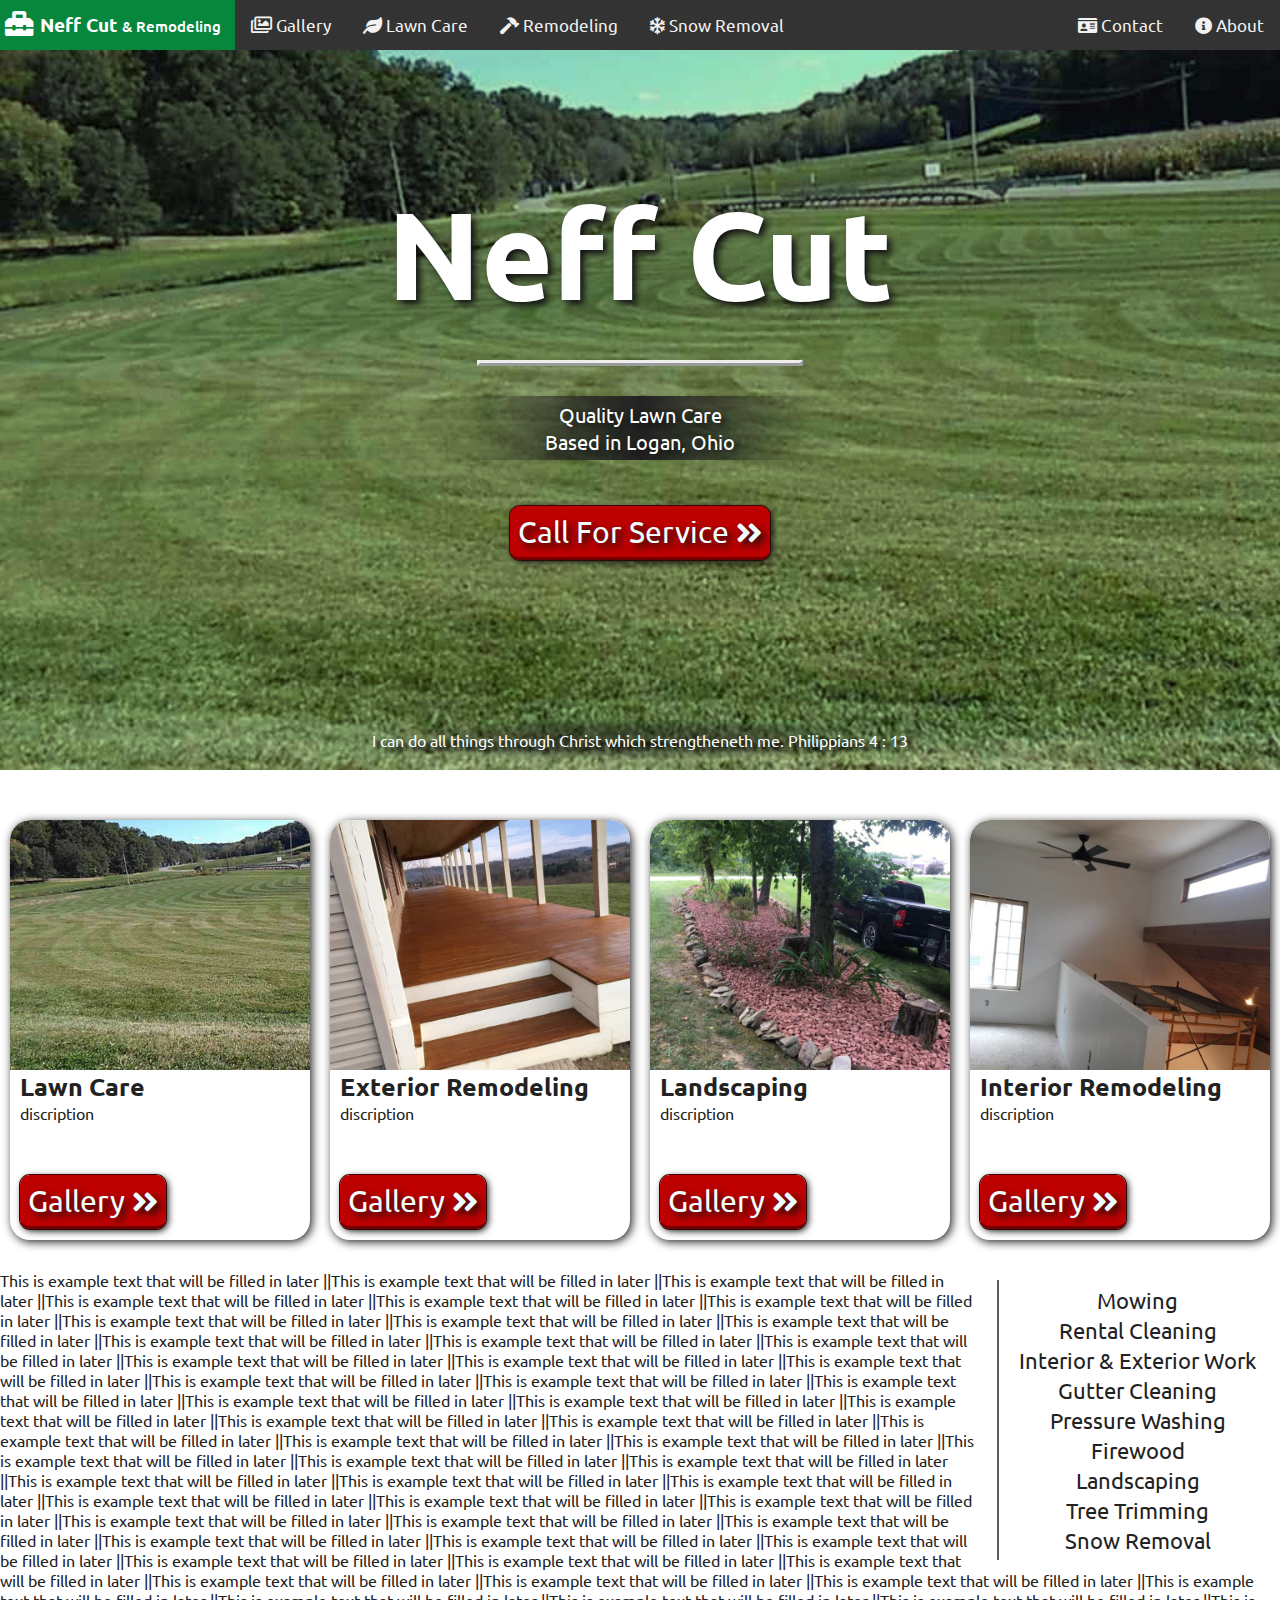
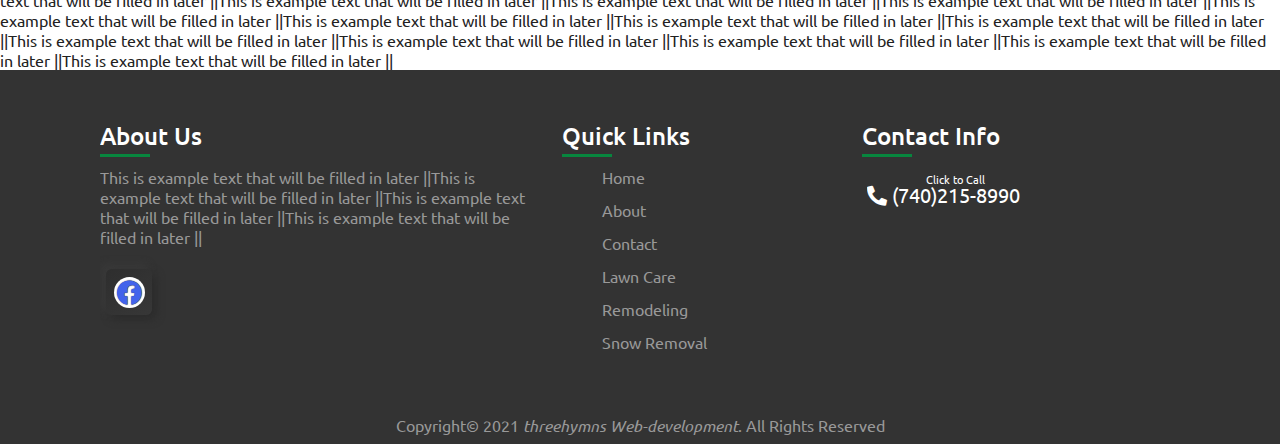
==== commit 0a44f762: "Added <hr> in .hero" ====
--- a/index.html
+++ b/index.html
@@ -54,6 +54,7 @@
     <div class="main-content">
         <div class="hero">
             <h1>Neff Cut</h1>
+            <hr>
             <summary>Quality Lawn Care<br> Based in Logan, Ohio</summary>
             <div><a href="# ">Call For Service <i class="fas fa-angle-double-right"></i></a></div>
 
--- a/css/styles.css
+++ b/css/styles.css
@@ -43,6 +43,13 @@
   list-style: 1.3em;
   font-weight: 800;
 }
+
+hr {
+  width: 25%;
+  margin: 30px auto;
+  border: 3px outset;
+}
+
 
 .about-content {
   width: 60%;
@@ -340,7 +347,7 @@
     #ffffff00
   );
   color: #fff;
-  margin: 40px 0 0 calc(50% - 175px);
+  margin: 10px 0 0 calc(50% - 175px) !important;
   width: 350px;
   padding: 5px 0 5px 0;
 }
@@ -904,10 +911,19 @@
   }*/
 }
 
-@media screen and (max-width: 615px) {
+@media screen and (max-width: 700px) {
+
+  aside::before {
+    content: "Some of Our Services";
+    position: absolute;
+    font-size: 1.4em;
+    transform: translateX(-35%) translateY(-30px);
+  }
+
   aside {
     width: 50%;
-    margin: 5px 25%;
+    margin: 5px 25% 20px 25%;
+    border-radius: 4px;
     text-align: center;
     padding: 10px 0;
     display: block;
@@ -915,6 +931,7 @@
     border-bottom: 1px solid;
     border-left: none;
     box-sizing: border-box;
+    padding-top: 50px;
   }
 }
 
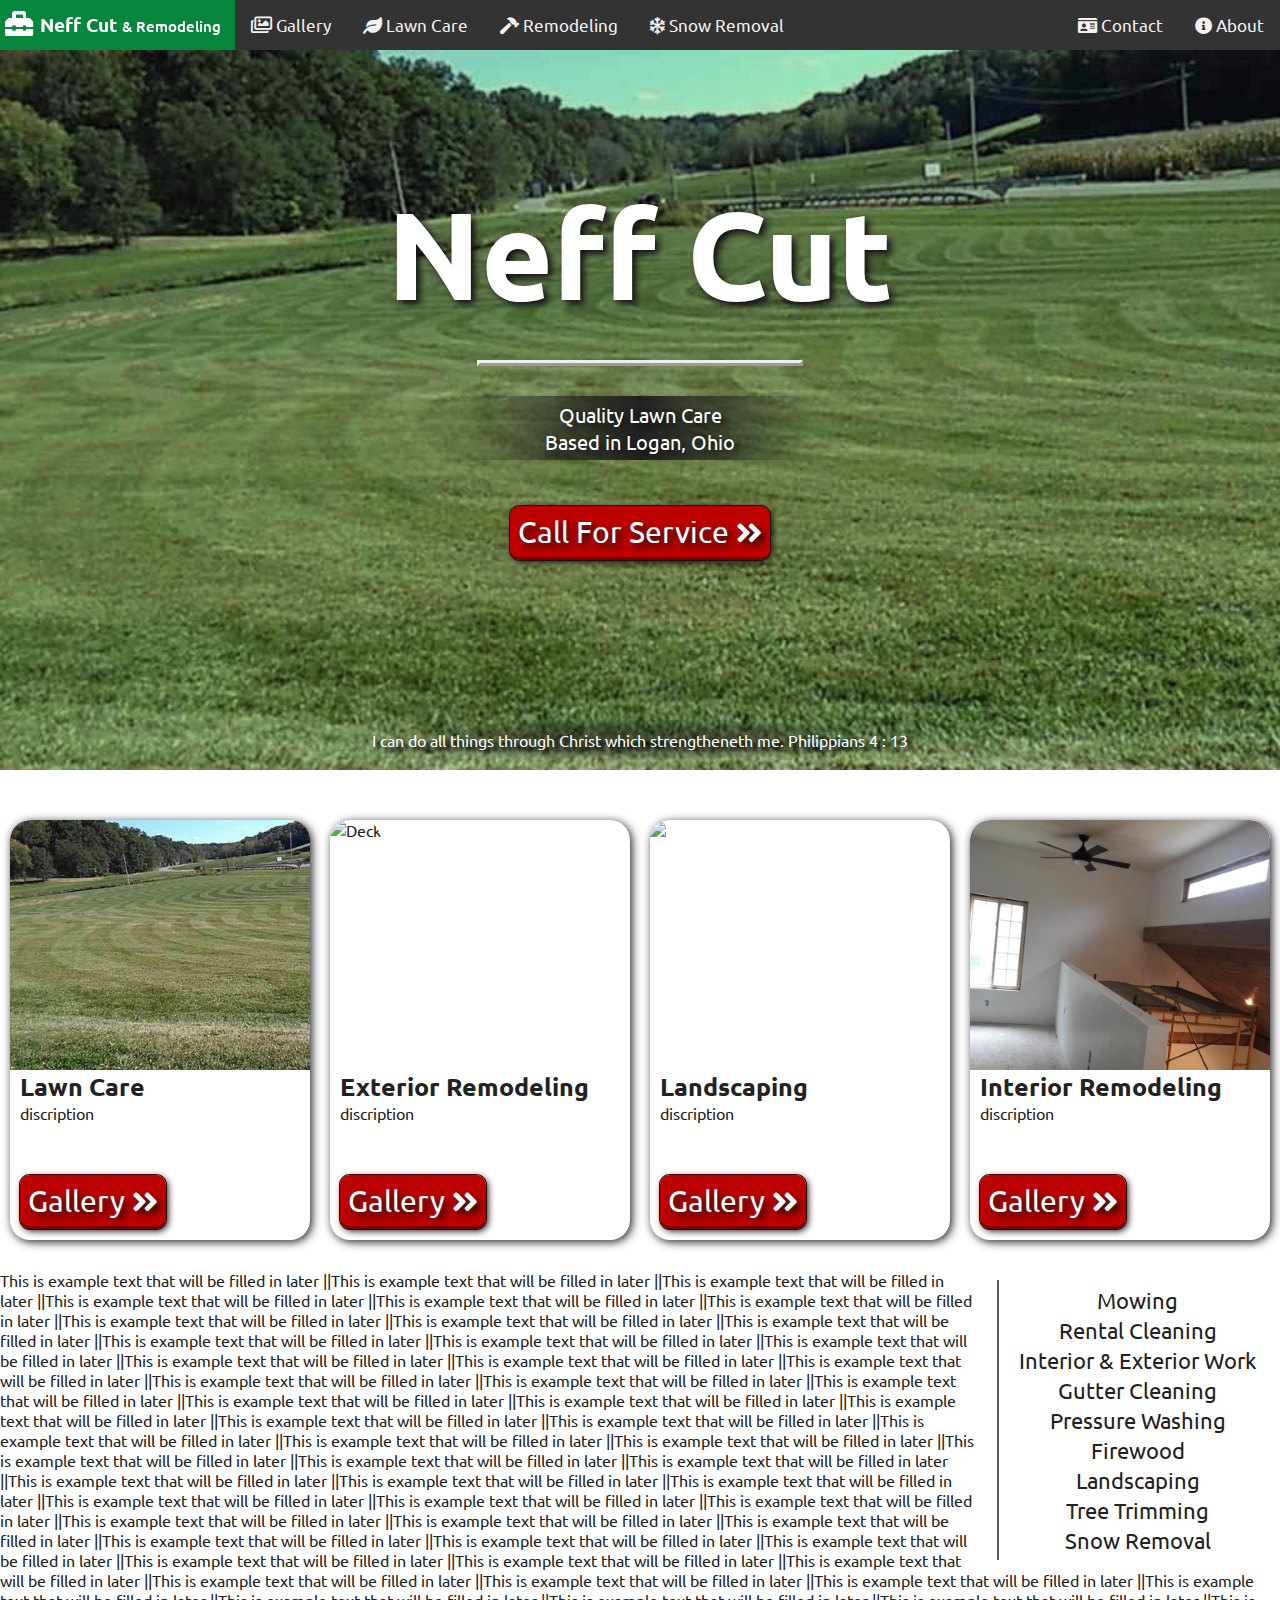
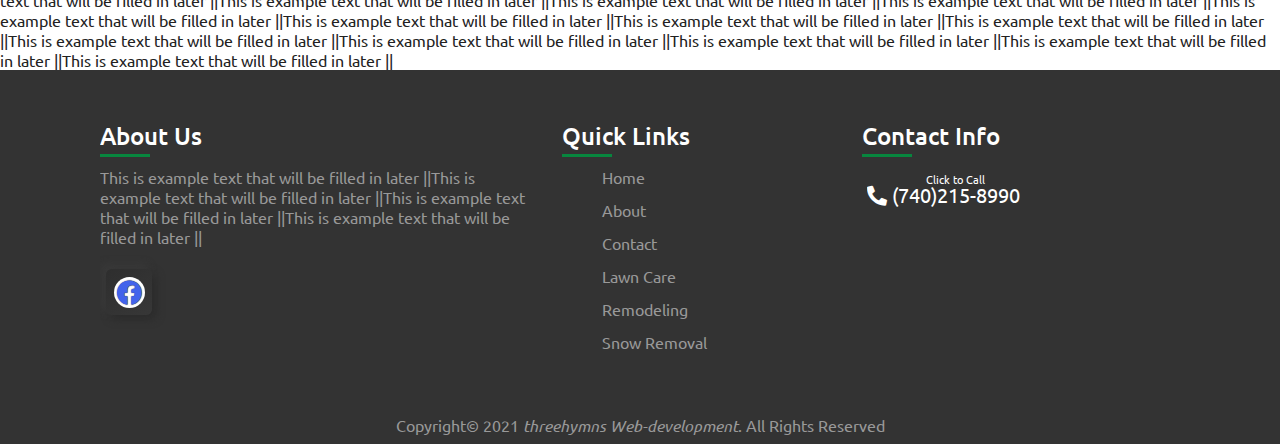
==== commit bf6d1dca: "Added a working gallery page" ====
--- a/index.html
+++ b/index.html
@@ -77,7 +77,7 @@
                 </div>
                 <div class="item-card">
                     <div class="img ">
-                        <img src="./img/Deck.jpg " alt="Deck">
+                        <img src="./img/deck.jpg " alt="Deck">
                     </div>
 
                     <h2>Exterior Remodeling</h2>
@@ -87,7 +87,7 @@
                 </div>
                 <div class="item-card">
                     <div class="img ">
-                        <img src="./img/Landscaping.jpg" alt=" ">
+                        <img src="./img/landscaping.jpg" alt=" ">
                     </div>
 
                     <h2>Landscaping</h2>
--- a/css/styles.css
+++ b/css/styles.css
@@ -59,14 +59,12 @@
   margin: 30px auto;
   align-self: center;
   border: 2px solid var(--blue);
-  /* backdrop-filter: blur(1.5rem); */
   z-index: 30;
   background-color: rgba(255, 255, 255, 0);
   box-shadow: 0 8px 32px 0 rgba(31, 38, 135, 0.37);
   backdrop-filter: blur(5px);
   -webkit-backdrop-filter: blur(5px);
   border-radius: 10px;
-  background-image: url(var(--glass));
   border: 1px solid rgba(255, 255, 255, 0.18);
 }
 
@@ -305,7 +303,7 @@
 
 .card-inner {
   background: white;
-  z-index: 1000;
+  z-index: 1;
 }
 /************
  Hero Styles
@@ -494,7 +492,7 @@
   top: 0;
   width: 100%;
   min-height: 47px;
-  z-index: 20000;
+  z-index: 201;
 }
 
 .topnav a.float-right {
@@ -1134,6 +1132,11 @@
 .fa-envelope:before {
   content: "\f0e0"; 
 }
+.fa-caret-left:before {
+  content: "\f0d9"; }
+
+.fa-caret-right:before {
+  content: "\f0da"; }
 
 .fa-facebook-messenger:before {
   content: "\f39f"; 
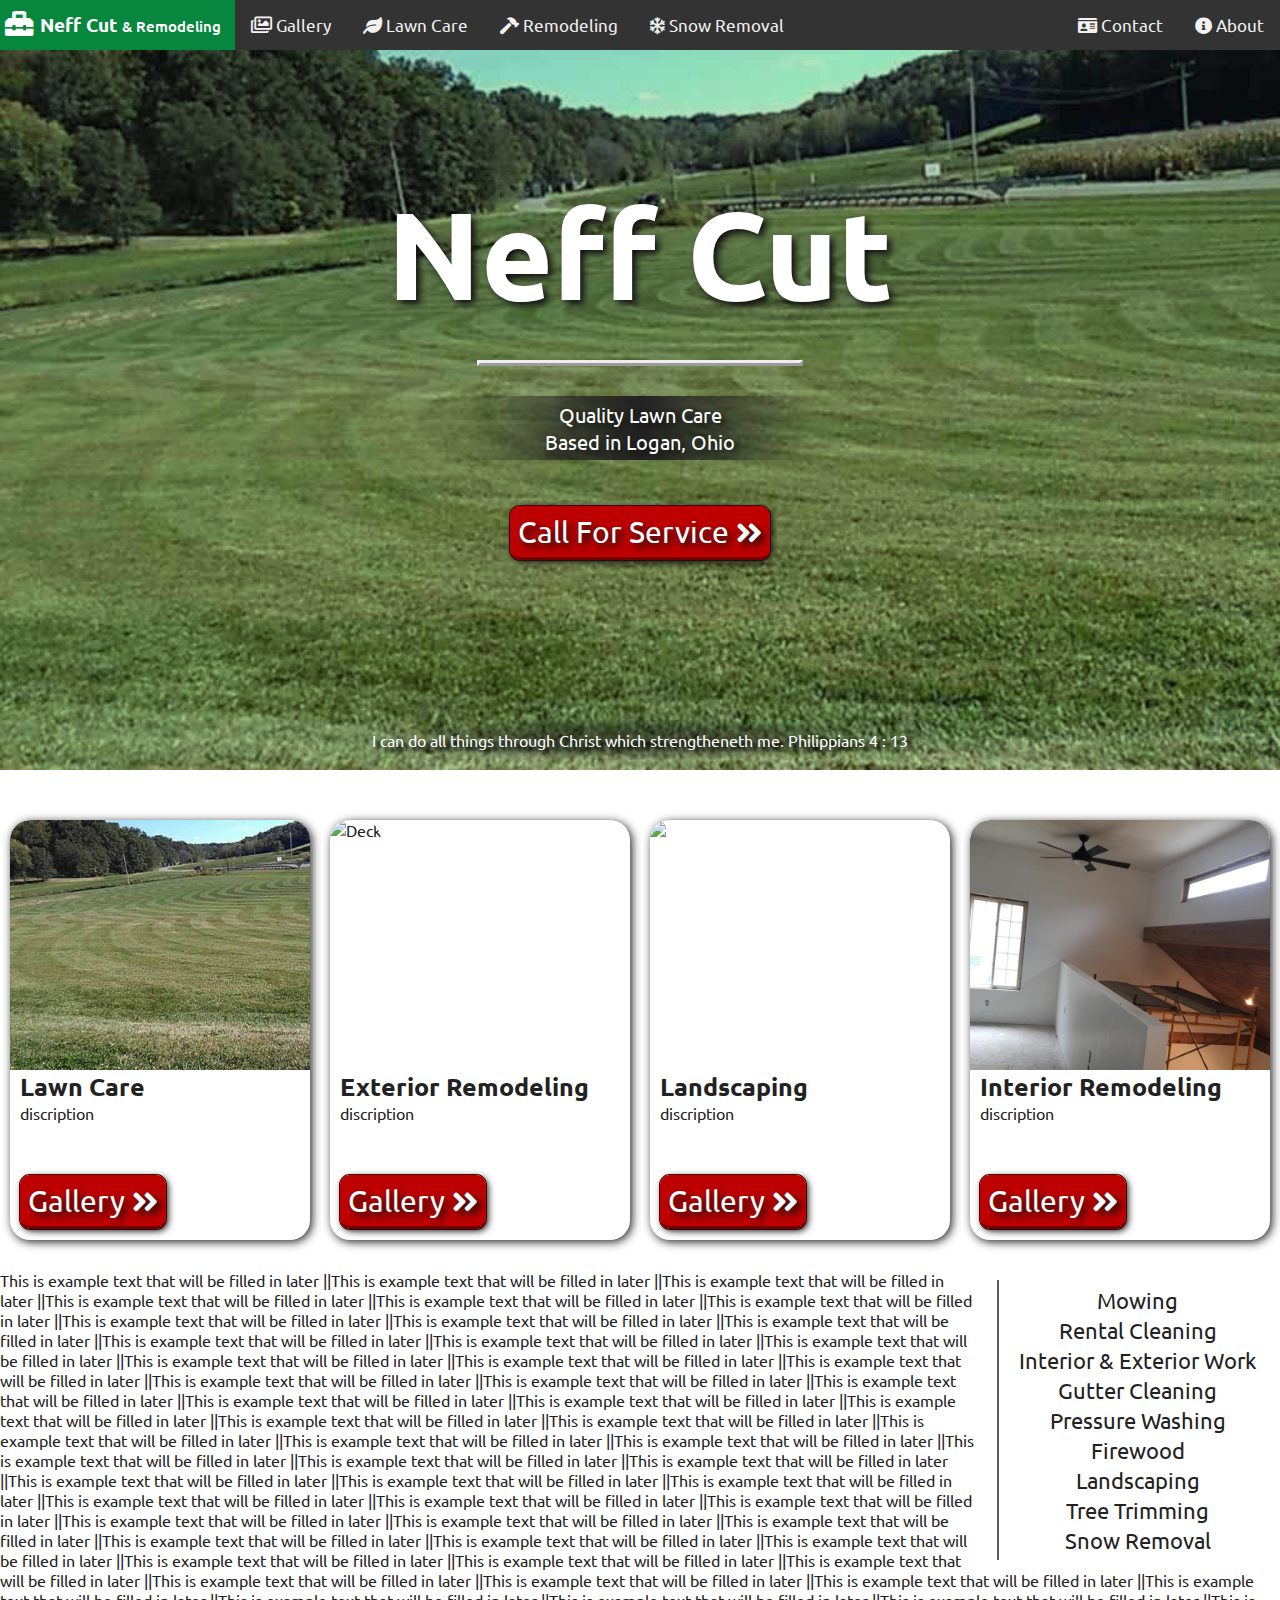
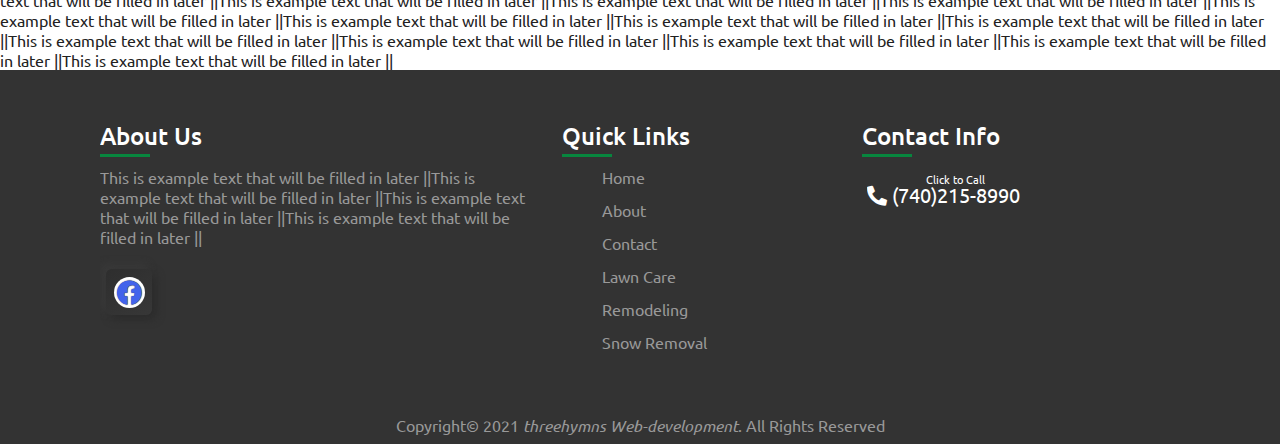
==== commit 410da3c2: "Fixed "broken" link" ====
--- a/index.html
+++ b/index.html
@@ -28,7 +28,7 @@
     <div class="topnav " id="myTopnav">
         <a href="./" class="active"><i class="fa fa-toolbox fa-lg"></i> <b>Neff Cut </b><span
                 class="small ">&amp; Remodeling</span></a>
-        <a href="/gallery/"><i class="far fa-images"></i> Gallery</a>
+        <a href="./gallery/"><i class="far fa-images"></i> Gallery</a>
         <a href="./lawn-care/"><i class="fa fa-leaf"></i> Lawn Care</a>
         <a href="./remodeling/"><i class="fa fa-hammer"></i> Remodeling</a>
         <a href="./snow-removal/"><i class="far fa-snowflake fa-1x"></i> Snow Removal</a>
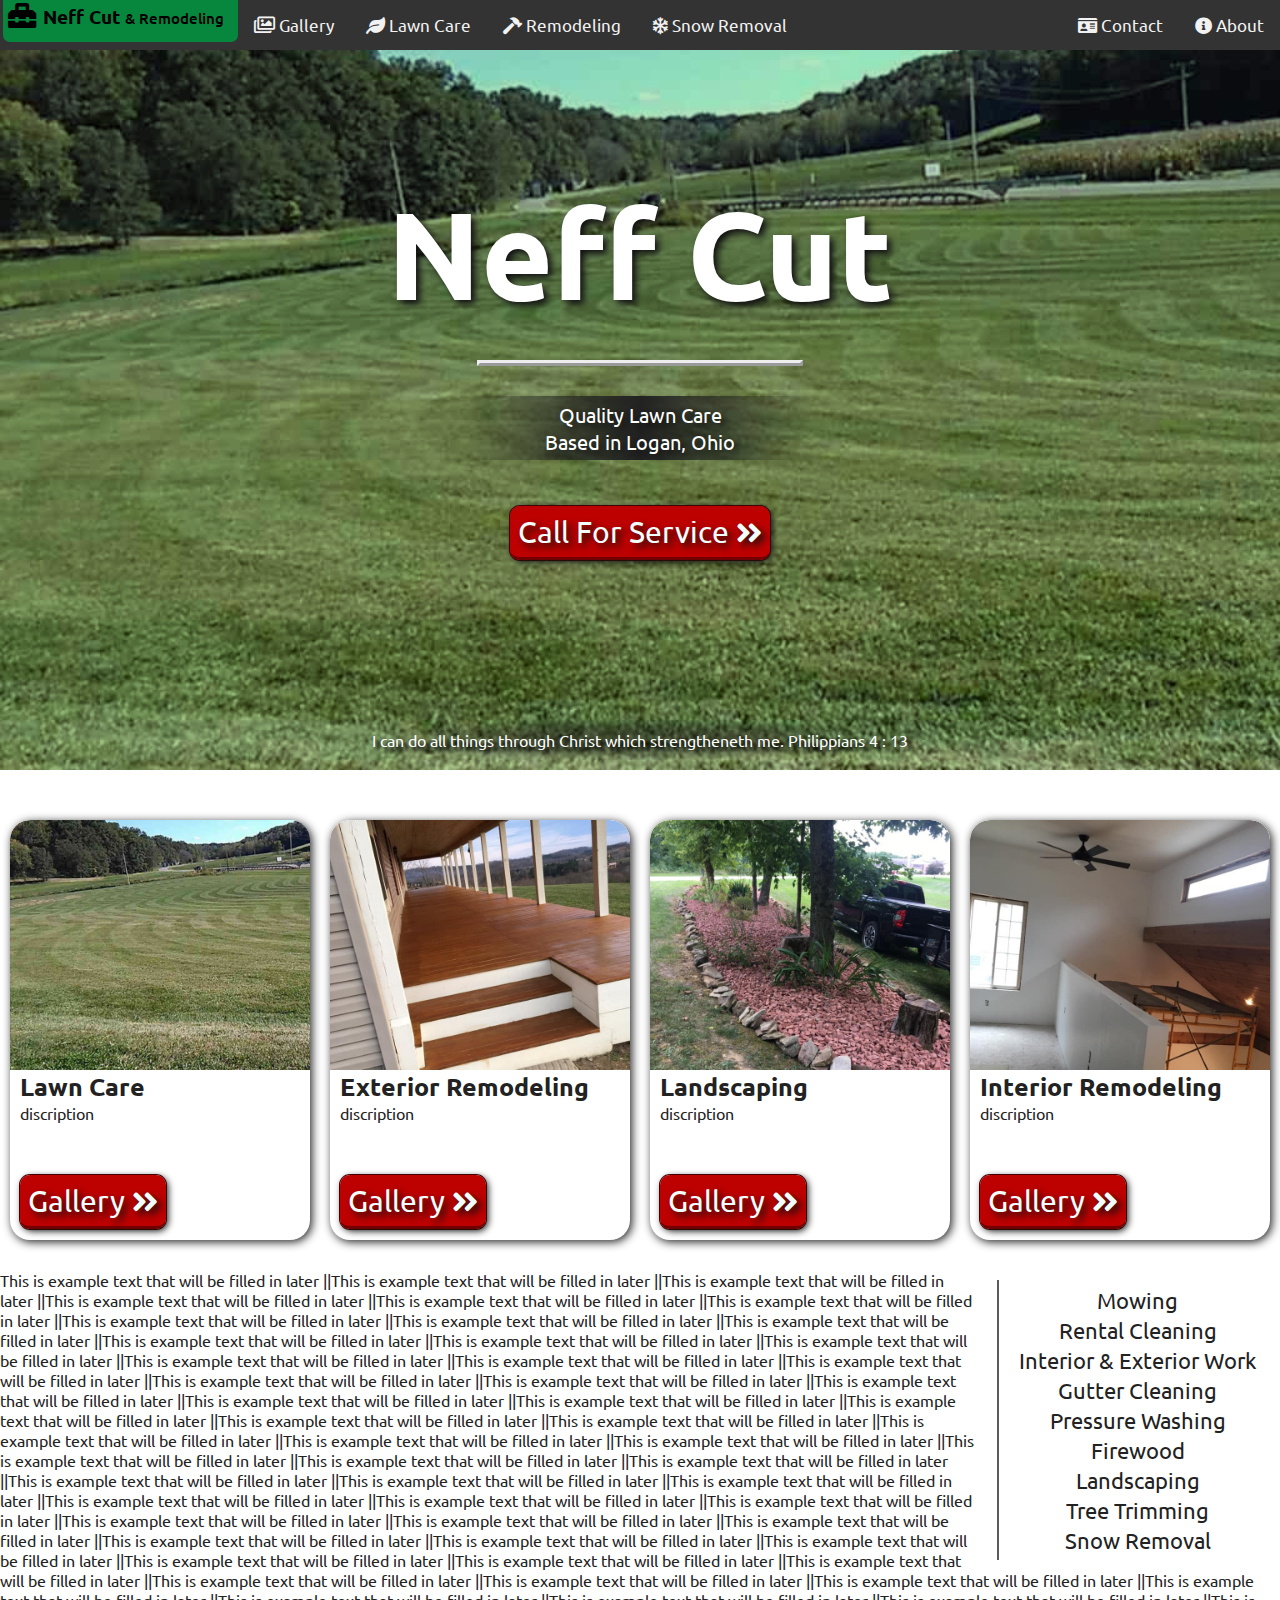
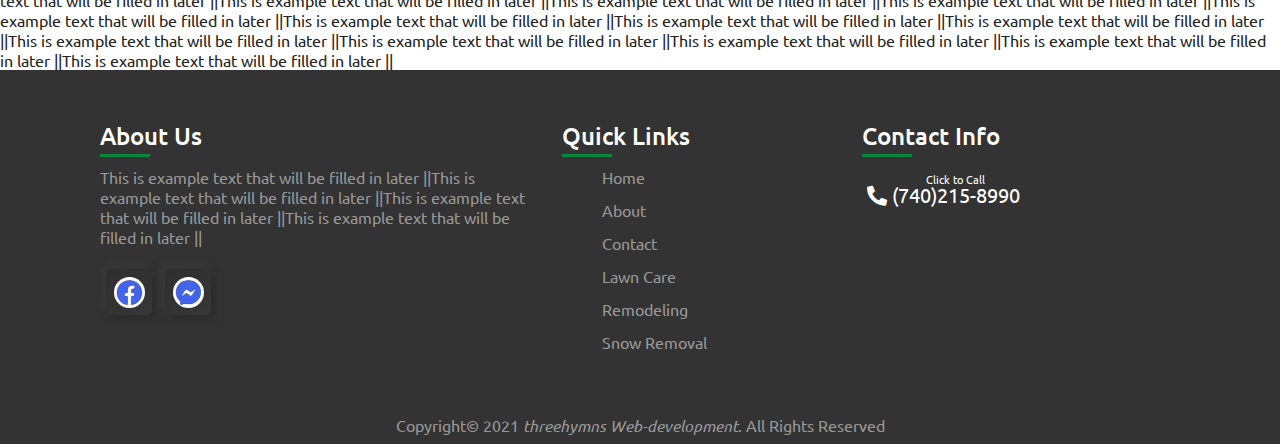
==== commit 6f30e03a: "Added Messenger to social media icons" ====
--- a/index.html
+++ b/index.html
@@ -150,8 +150,9 @@
                     ||This is example text that will be filled in later ||This is example text that will be filled in
                     later ||</p>
                 <ul class="sci ">
-                    <li><a href="https://www.facebook.com/Neffcut" target="blank"><i class="fab fa-facebook"></i></a>
-                    </li>
+                    <li><a href="https://www.facebook.com/Neffcut" target="blank"><i class="fab fa-facebook"></i></a></li>
+                    <li><a href="https://m.me/Neffcut" target="blank"><i class="fab fa-facebook-messenger"></i></a></li>
+
                 </ul>
             </div>
             <div class="sec quickLinks ">
--- a/css/styles.css
+++ b/css/styles.css
@@ -50,6 +50,11 @@
   border: 3px outset;
 }
 
+.col-50 {
+  width: 45%;
+  display: inline-block;
+  vertical-align: middle;
+}
 
 .about-content {
   width: 60%;
@@ -60,7 +65,7 @@
   align-self: center;
   border: 2px solid var(--blue);
   z-index: 30;
-  background-color: rgba(255, 255, 255, 0);
+  background-color: rgba(255, 255, 255, 0.247);
   box-shadow: 0 8px 32px 0 rgba(31, 38, 135, 0.37);
   backdrop-filter: blur(5px);
   -webkit-backdrop-filter: blur(5px);
@@ -125,6 +130,10 @@
   text-align: center;
   font-size: 4em;
   margin-top: -20px;
+}
+
+.services-list > li {
+  padding: 5px;
 }
 
 aside {
@@ -647,7 +656,7 @@
   border-radius: 6px;
   /* border: 1px solid #ffffff44; */
   transition: background 0.3s, box-shadow 0.5s;
-  margin-right: 30px;
+  margin-right: 5px;
   background: #333333;
   background: linear-gradient(145deg, #2e2e2e, #373737);
   box-shadow: 4px 4px 8px #2b2b2b, -4px -4px 8px #3b3b3b, inset 0 0 0 #2b2b2b,
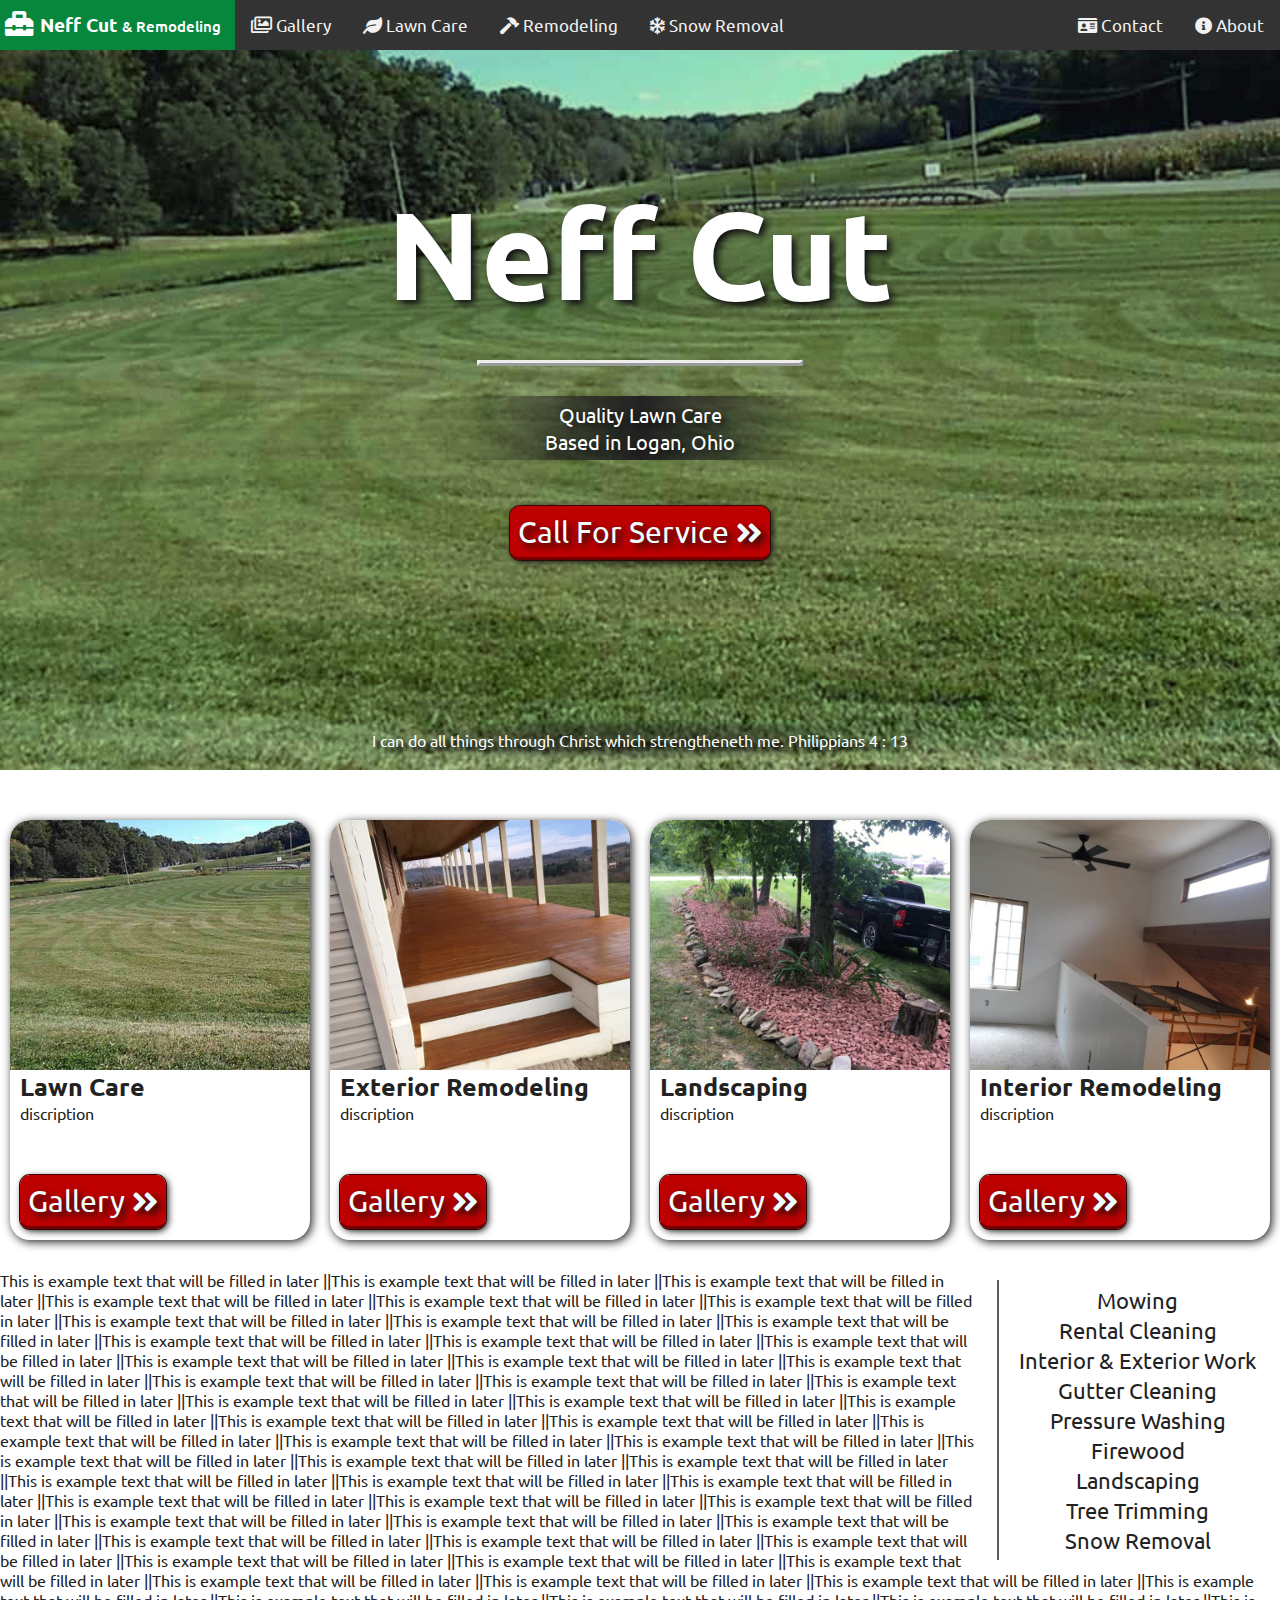
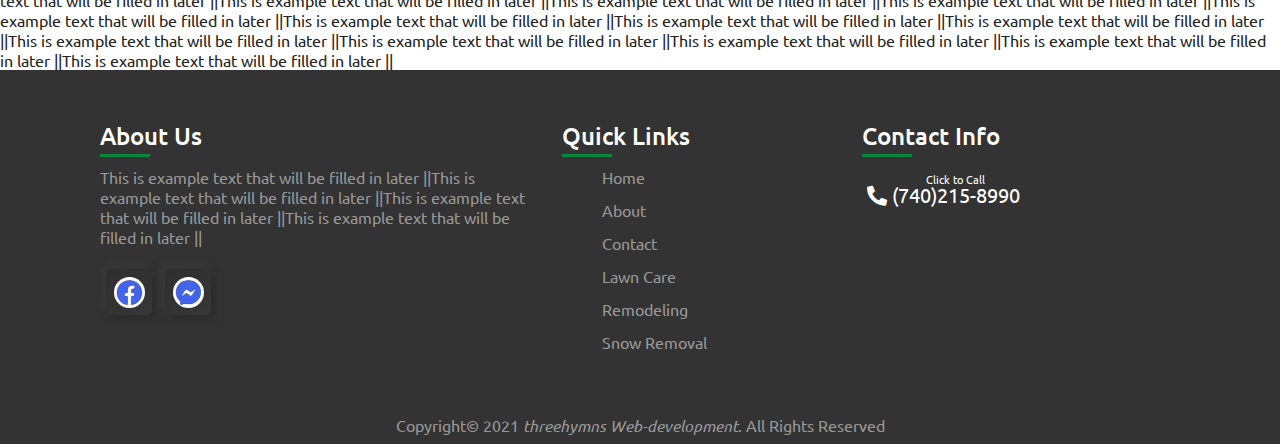
==== commit aced10a2: "Added links from the .item-cards to the gallery" ====
--- a/index.html
+++ b/index.html
@@ -73,7 +73,7 @@
                     </div>
                     <h2>Lawn Care</h2>
                     <p>discription</p>
-                    <a href="#">Gallery <i class="fas fa-angle-double-right"></i></a>
+                    <a href="./gallery/">Gallery <i class="fas fa-angle-double-right"></i></a>
                 </div>
                 <div class="item-card">
                     <div class="img ">
@@ -82,7 +82,7 @@
 
                     <h2>Exterior Remodeling</h2>
                     <p>discription</p>
-                    <a href="# ">Gallery <i class="fas fa-angle-double-right "></i></a>
+                    <a href="./gallery/">Gallery <i class="fas fa-angle-double-right "></i></a>
 
                 </div>
                 <div class="item-card">
@@ -92,7 +92,7 @@
 
                     <h2>Landscaping</h2>
                     <p>discription</p>
-                    <a href="#">Gallery <i class="fas fa-angle-double-right"></i></a>
+                    <a href="./gallery/">Gallery <i class="fas fa-angle-double-right"></i></a>
                 </div>
                 <div class="item-card">
                     <div class="img">
@@ -101,7 +101,7 @@
 
                     <h2>Interior Remodeling</h2>
                     <p>discription</p>
-                    <a href="# ">Gallery <i class="fas fa-angle-double-right"></i></a>
+                    <a href="./gallery/">Gallery <i class="fas fa-angle-double-right"></i></a>
                 </div>
             </div>
 
--- a/css/styles.css
+++ b/css/styles.css
@@ -1078,6 +1078,11 @@
       border-radius 1s, color 0.4s, transform 0.4s;
   }
 }
+@media (prefers-reduced-motion: reduce) { 
+  * {
+    animation: none !important;
+  }
+}
 
 /***********
  Font Awsome
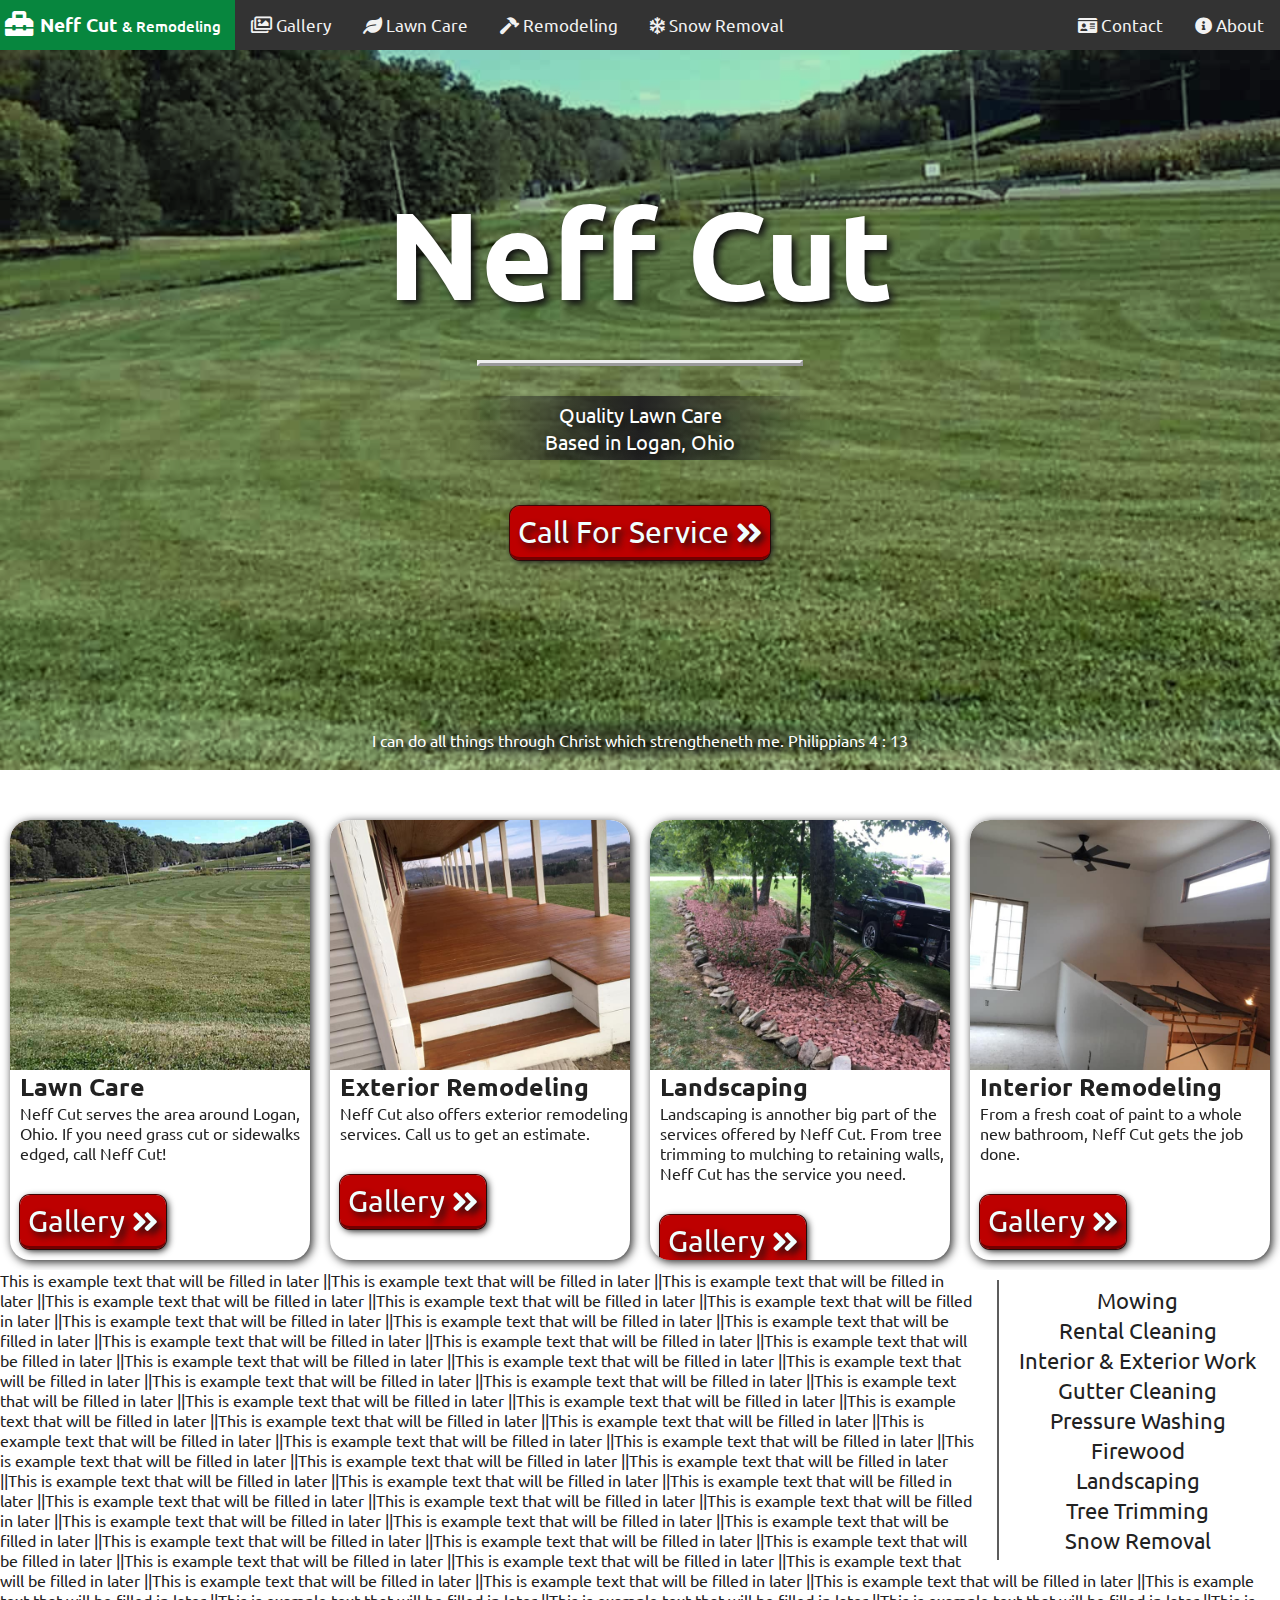
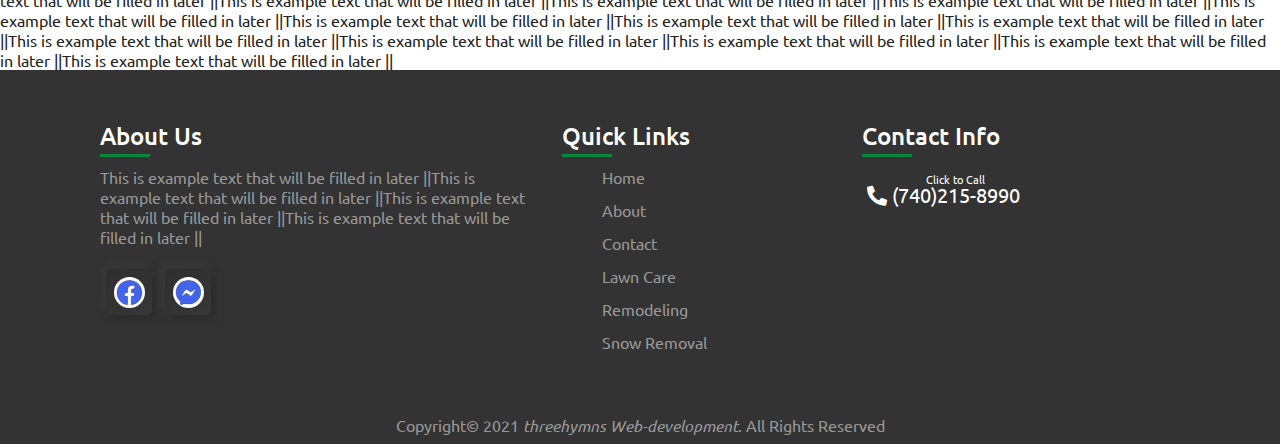
==== commit c23ff236: "Added descriptions to the .item-cards" ====
--- a/index.html
+++ b/index.html
@@ -72,7 +72,7 @@
                         <img src="./img/neff-cut-lawn.jpg" alt="" class="sixteen-to-nine">
                     </div>
                     <h2>Lawn Care</h2>
-                    <p>discription</p>
+                    <p>Neff Cut serves the area around Logan, Ohio. If you need grass cut or sidewalks edged, call Neff Cut!</p>
                     <a href="./gallery/">Gallery <i class="fas fa-angle-double-right"></i></a>
                 </div>
                 <div class="item-card">
@@ -81,7 +81,7 @@
                     </div>
 
                     <h2>Exterior Remodeling</h2>
-                    <p>discription</p>
+                    <p>Neff Cut also offers exterior remodeling services. Call us to get an estimate.</p>
                     <a href="./gallery/">Gallery <i class="fas fa-angle-double-right "></i></a>
 
                 </div>
@@ -91,7 +91,7 @@
                     </div>
 
                     <h2>Landscaping</h2>
-                    <p>discription</p>
+                    <p>Landscaping is annother big part of the services offered by Neff Cut. From tree trimming to mulching to retaining walls, Neff Cut has the service you need.</p>
                     <a href="./gallery/">Gallery <i class="fas fa-angle-double-right"></i></a>
                 </div>
                 <div class="item-card">
@@ -100,7 +100,7 @@
                     </div>
 
                     <h2>Interior Remodeling</h2>
-                    <p>discription</p>
+                    <p> From a fresh coat of paint to a whole new bathroom, Neff Cut gets the job done.</p>                 </ul>
                     <a href="./gallery/">Gallery <i class="fas fa-angle-double-right"></i></a>
                 </div>
             </div>
--- a/css/styles.css
+++ b/css/styles.css
@@ -253,7 +253,7 @@
   position: relative;
   float: left;
   width: calc(25% - 20px);
-  height: 400px;
+  height: 420px;
   margin: 10px;
   /*margin-left: auto;*/
   border-radius: 20px;
@@ -262,11 +262,12 @@
   padding-bottom: 20px;
   /* min-width: 300px;
   max-width: 400px;*/
+  will-change: transform;
   transition: transform 0.5s, box-shadow 0.5s;
 }
 
 .item-card:hover {
-  transform: scale(1.07) rotate(-0.5deg) translate(0, -5px);
+  transform: translate(0, -3px);
   box-shadow: 8px 8px 15px rgba(36, 36, 36, 0.63);
   z-index: 1;
   transition: transform 0.5s, box-shadow 0.5s;
@@ -303,7 +304,7 @@
   display: inline;
   position: relative;
   /* width: 50px;*/
-  top: 60px;
+  top: 40px;
 }
 
 .item-card h2 {
@@ -1169,17 +1170,17 @@
   font-style: normal;
   font-weight: 400;
   font-display: block;
-  src: url("../fontawesome-free-5.15.2-web/webfonts\fa-brands-400.eot");
-  src: url("../fontawesome-free-5.15.2-web/webfonts/fa-brands-400.eot?#iefix")
-      format("embedded-opentype"),
+  /*src: url("../fontawesome-free-5.15.2-web/webfonts\fa-brands-400.eot");*/
+  src: /*url("../fontawesome-free-5.15.2-web/webfonts/fa-brands-400.eot?#iefix")
+      format("embedded-opentype"),*/
     url("../fontawesome-free-5.15.2-web/webfonts/fa-brands-400.woff2")
       format("woff2"),
     url("../fontawesome-free-5.15.2-web/webfonts/fa-brands-400.woff")
-      format("woff"),
+      format("woff")/*,
     url("../fontawesome-free-5.15.2-web/webfonts/fa-brands-400.ttf")
       format("truetype"),
     url("../fontawesome-free-5.15.2-web/webfonts/fa-brands-400.svg#fontawesome")
-      format("svg");
+      format("svg")*/;
 }
 
 .fab {
@@ -1192,17 +1193,17 @@
   font-style: normal;
   font-weight: 400;
   font-display: block;
-  src: url("../fontawesome-free-5.15.2-web/webfonts/fa-regular-400.eot");
-  src: url("../fontawesome-free-5.15.2-web/webfonts/fa-regular-400.eot?#iefix")
-      format("embedded-opentype"),
+ /* src: url("../fontawesome-free-5.15.2-web/webfonts/fa-regular-400.eot");*/
+  src: /*url("../fontawesome-free-5.15.2-web/webfonts/fa-regular-400.eot?#iefix")
+      format("embedded-opentype"),*/
     url("../fontawesome-free-5.15.2-web/webfonts/fa-regular-400.woff2")
       format("woff2"),
     url("../fontawesome-free-5.15.2-web/webfonts/fa-regular-400.woff")
-      format("woff"),
+      format("woff")/*,
     url("../fontawesome-free-5.15.2-web/webfonts/fa-regular-400.ttf")
       format("truetype"),
     url("../fontawesome-free-5.15.2-web/webfonts/fa-regular-400.svg#fontawesome")
-      format("svg");
+      format("svg")*/;
 }
 
 .far {
@@ -1215,17 +1216,17 @@
   font-style: normal;
   font-weight: 900;
   font-display: block;
-  src: url("../fontawesome-free-5.15.2-web/webfonts/fa-solid-900.eot");
-  src: url("../fontawesome-free-5.15.2-web/webfonts/fa-solid-900.eot?#iefix")
-      format("embedded-opentype"),
+  /*src: url("../fontawesome-free-5.15.2-web/webfonts/fa-solid-900.eot");*/
+  src: /*url("../fontawesome-free-5.15.2-web/webfonts/fa-solid-900.eot?#iefix")
+      format("embedded-opentype"),*/
     url("../fontawesome-free-5.15.2-web/webfonts/fa-solid-900.woff2")
       format("woff2"),
     url("../fontawesome-free-5.15.2-web/webfonts/fa-solid-900.woff")
-      format("woff"),
+      format("woff")/*,
     url("../fontawesome-free-5.15.2-web/webfonts/fa-solid-900.ttf")
       format("truetype"),
     url("../fontawesome-free-5.15.2-web/webfonts/fa-solid-900.svg#fontawesome")
-      format("svg");
+      format("svg")*/;
 }
 
 .fa,
--- a/IE.css
+++ b/IE.css
@@ -0,0 +1,63 @@
+@font-face {
+    font-family: "Font Awesome 5 Brands";
+    font-style: normal;
+    font-weight: 400;
+    font-display: block;
+    src: url("../fontawesome-free-5.15.2-web/webfonts\fa-brands-400.eot");
+    src: url("../fontawesome-free-5.15.2-web/webfonts/fa-brands-400.eot?#iefix")
+        format("embedded-opentype"),
+      url("../fontawesome-free-5.15.2-web/webfonts/fa-brands-400.woff2")
+        format("woff2"),
+      url("../fontawesome-free-5.15.2-web/webfonts/fa-brands-400.woff")
+        format("woff"),
+      url("../fontawesome-free-5.15.2-web/webfonts/fa-brands-400.ttf")
+        format("truetype"),
+      url("../fontawesome-free-5.15.2-web/webfonts/fa-brands-400.svg#fontawesome")
+        format("svg");
+  }
+  
+  .fab {
+    font-family: "Font Awesome 5 Brands";
+    font-weight: 400;
+  }
+  
+  @font-face {
+    font-family: "Font Awesome 5 Free";
+    font-style: normal;
+    font-weight: 400;
+    font-display: block;
+    src: url("../fontawesome-free-5.15.2-web/webfonts/fa-regular-400.eot");
+    src: url("../fontawesome-free-5.15.2-web/webfonts/fa-regular-400.eot?#iefix")
+        format("embedded-opentype"),
+      url("../fontawesome-free-5.15.2-web/webfonts/fa-regular-400.woff2")
+        format("woff2"),
+      url("../fontawesome-free-5.15.2-web/webfonts/fa-regular-400.woff")
+        format("woff"),
+      url("../fontawesome-free-5.15.2-web/webfonts/fa-regular-400.ttf")
+        format("truetype"),
+      url("../fontawesome-free-5.15.2-web/webfonts/fa-regular-400.svg#fontawesome")
+        format("svg");
+  }
+  
+  .far {
+    font-family: "Font Awesome 5 Free";
+    font-weight: 400;
+  }
+  
+  @font-face {
+    font-family: "Font Awesome 5 Free";
+    font-style: normal;
+    font-weight: 900;
+    font-display: block;
+    /*src: url("../fontawesome-free-5.15.2-web/webfonts/fa-solid-900.eot");*/
+    src: /*url("../fontawesome-free-5.15.2-web/webfonts/fa-solid-900.eot?#iefix")
+        format("embedded-opentype"),*/
+      url("../fontawesome-free-5.15.2-web/webfonts/fa-solid-900.woff2")
+        format("woff2"),
+      url("../fontawesome-free-5.15.2-web/webfonts/fa-solid-900.woff")
+        format("woff"),
+      url("../fontawesome-free-5.15.2-web/webfonts/fa-solid-900.ttf")
+        format("truetype"),
+      url("../fontawesome-free-5.15.2-web/webfonts/fa-solid-900.svg#fontawesome")
+        format("svg");
+  }